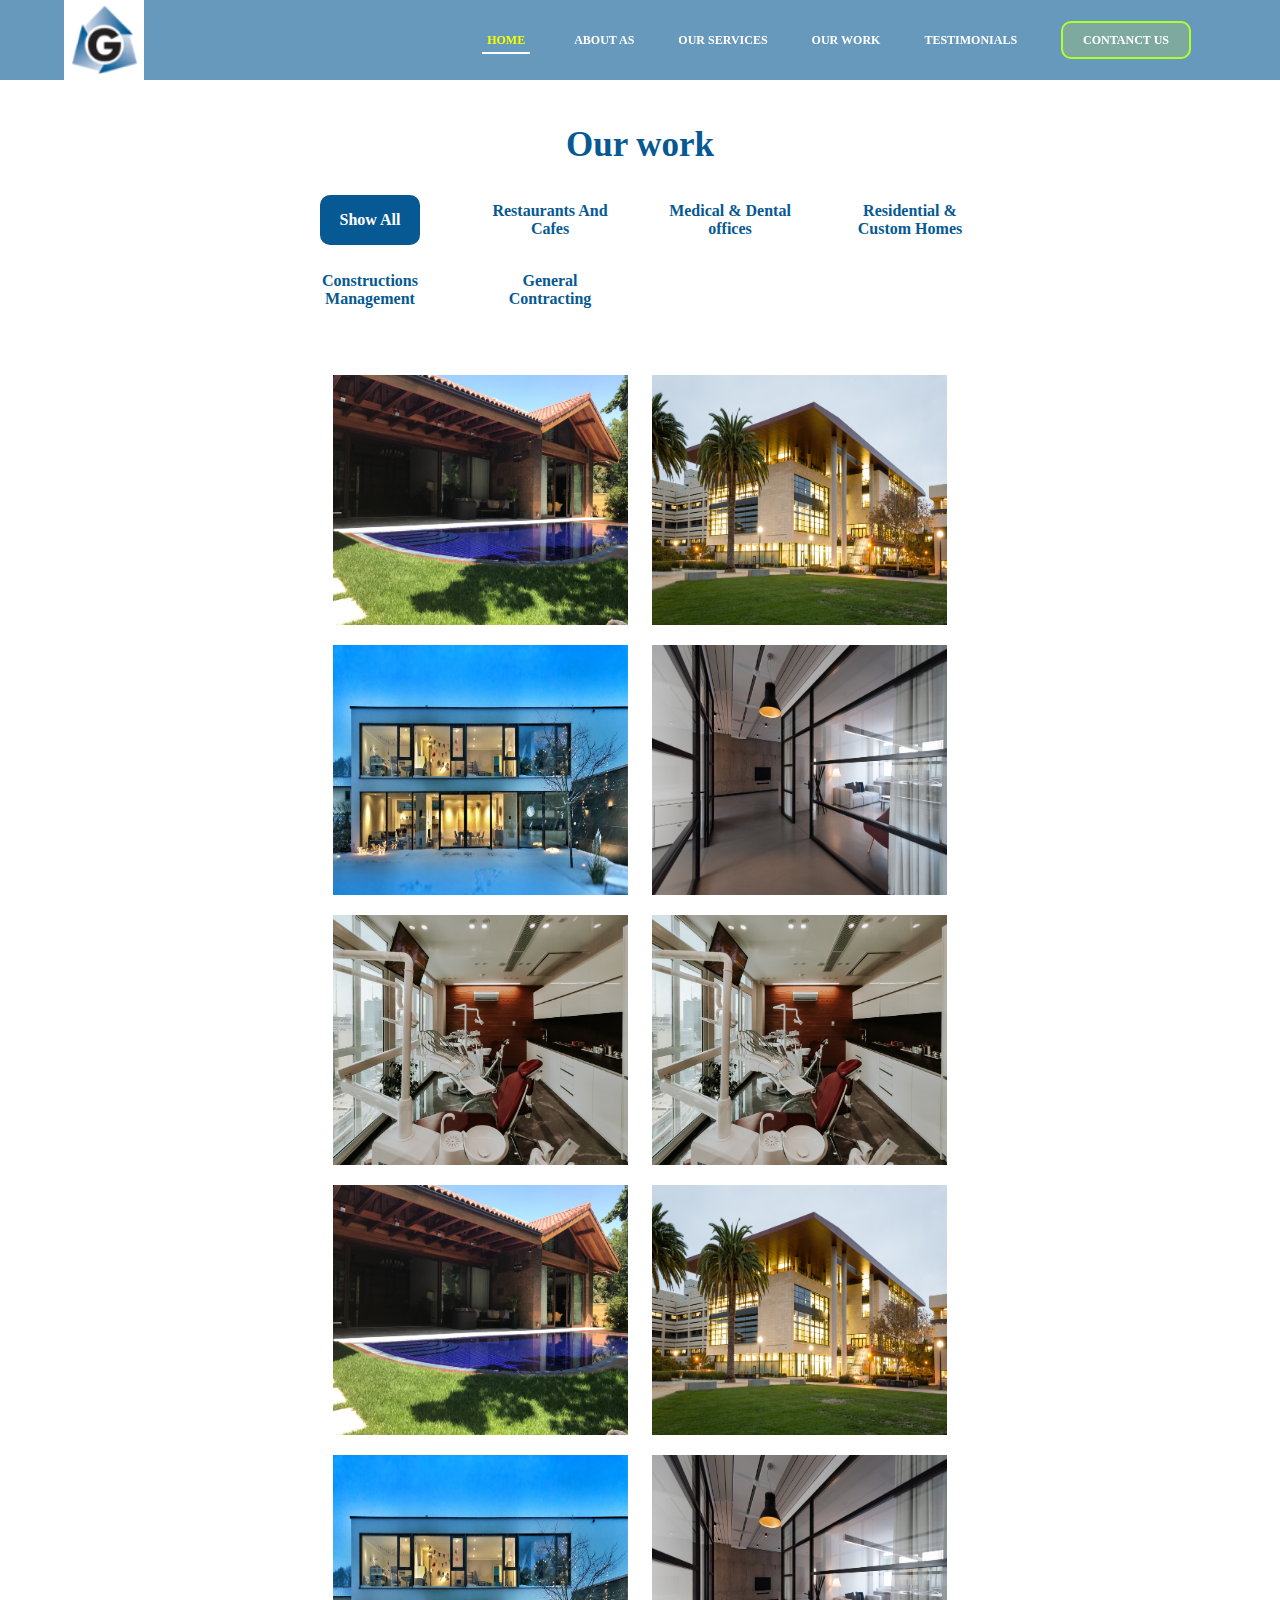
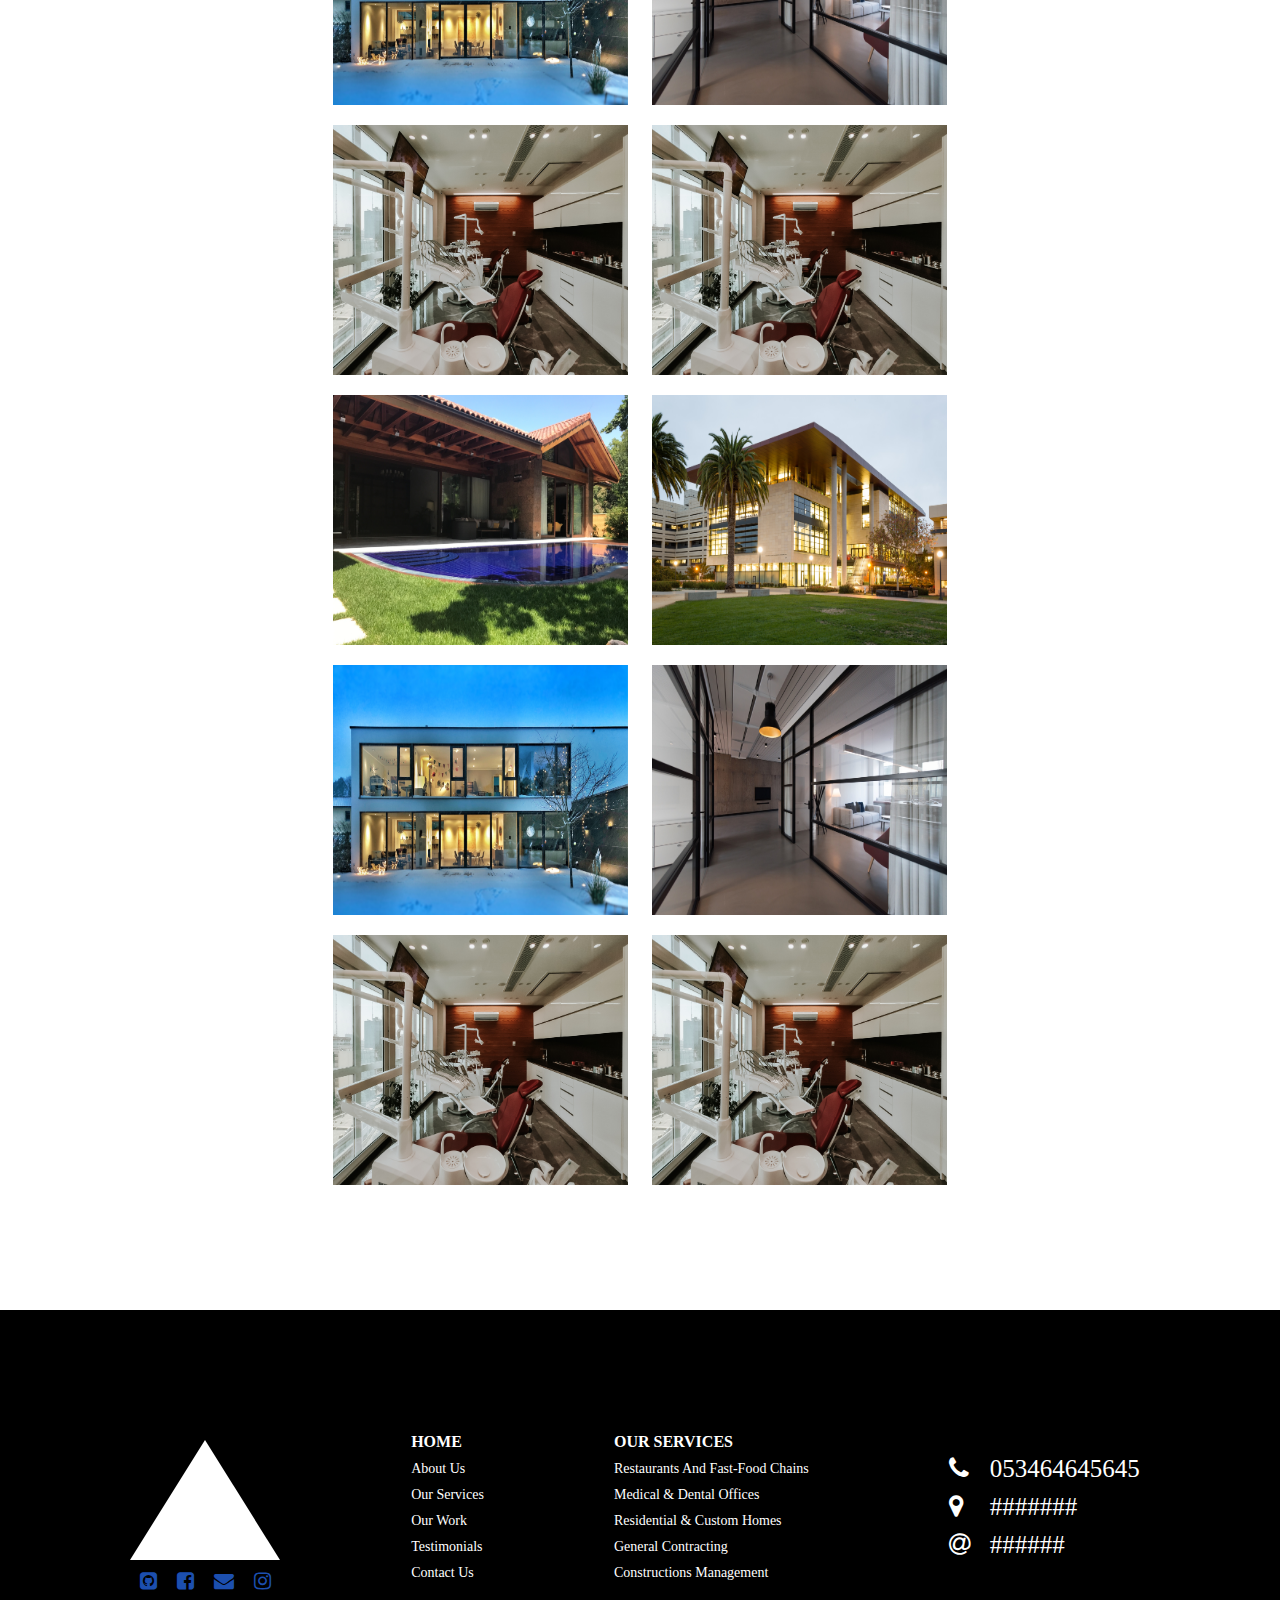
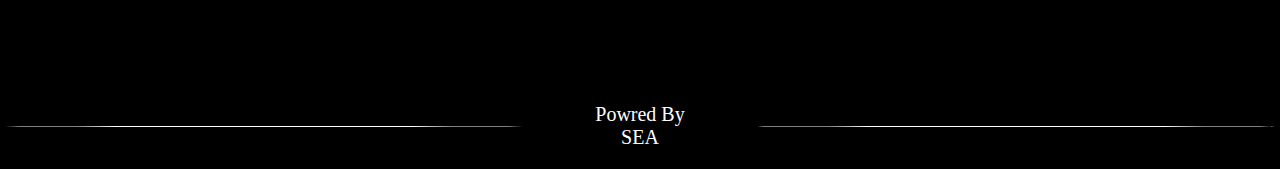
==== our-work.html @ a13cdab5 "Add files via upload" ====
<!DOCTYPE html>
<html>
<head>
    <meta name="viewport" content="width=device-width, initial-scale=1.0">
    <meta charset="utf-8">
    <meta name="keywords" content="">
    <link rel="stylesheet" href="css/style.css">
    <link rel="stylesheet" href="css/our-work.css">
    <link rel="stylesheet" href="./css/font-awesome.min.css">
    <script src='js/icon.js'></script>
    <link rel="stylesheet" href="css/bootsrabIcon.css">
    <title>GreatCo</title>
</head>
<body>
    <script>
    </script>
<!-- 
    browser-sync start --server --files --directore "*"
 -->
<header class="header" id="headre">
    <div class="layer"></div>
    <div class="header-content">
        <a href="index.html"><div class="header-icon"><img src="./images/gREATcO LOGO.png" alt="" srcset=""></div></a> <!-- ./header-icon-->
        <nav class="header-navbar">
            <div class="navbar-item">
                <div class="navbar-child list">
                    <span class="list-icon"><i class="fa fa-bars" aria-hidden="true"></i></span>
                    <ul class="drop-list">
                        <li><a href="index.html?#home"><span>home</span></a></li>
                        <li><a href="index.html?#about-as"><span>about as</span></a></li>
                        <li><a href="index.html?#our-services"><span>our services</span></a></li>
                        <li><a href="index.html?#our-work"><span>our work</span></a></li>
                        <li><a href="index.html?#testimonial"><span>testimonials</span></a></li>
                        <li><a href="index.html?#contact-us"><span>contanct us</span></a></li>
                    </ul>
                </div> <!-- ./navbar-child -->
            </div> <!-- ./navbar-item-->
        </nav> <!-- ./header-navbar -->
    </div>
</header> <!-- ./header-->


<section class="work-contant">
    <div class="container">
        <div class="SectionWork-title">Our work</div>
        <nav class="work-navItem">
            <span class="more">More</span>
               <ul>
                    <li class="navbar-item"><span>Show All</span></li>
                    <li class="navbar-item"><span>Restaurants And Cafes</span></li>
                    <li class="navbar-item"><span>Medical & Dental offices</span></li>
                    <li class="navbar-item"><span>Residential & Custom Homes</span></li>
                    <li class="navbar-item"><span>Constructions Management</span></li>
                    <li class="navbar-item"><span>General Contracting</span></li>
               </ul>
        </nav>
        <div class="work-content">
            <div class="work-items">
                <div class="work-main-item">
                    <div class="layer"><span class="project-title">Title</span></div>
                    <img class="f1" src="images/work-1.jpg" alt="" srcset="">
                </div>
                <div class="work-main-item">
                    <div class="layer"><span class="project-title">Title</span></div>
                    <img class="f1" src="images/work-2.jpg" alt="" srcset="">
                </div>
                <div class="work-main-item">
                    <div class="layer"><span class="project-title">Title</span></div>
                    <img class="f1" src="images/work-3.jpg" alt="" srcset="">
                </div>
                <div class="work-main-item">
                    <div class="layer"><span class="project-title">Title</span></div>
                    <img class="f1" src="images/work-4.jpg" alt="" srcset="">
                </div>
                <div class="work-main-item">
                    <div class="layer"><span class="project-title">Title</span></div>
                    <img class="f1" src="images/work-5.jpg" alt="" srcset="">
                </div>
                <div class="work-main-item">
                    <div class="layer"><span class="project-title">Title</span></div>
                    <img class="f1" src="images/work-5.jpg" alt="" srcset="">
                </div>
                <div class="work-main-item">
                    <div class="layer"><span class="project-title">Title</span></div>
                    <img class="f1" src="images/work-1.jpg" alt="" srcset="">
                </div>
                <div class="work-main-item">
                    <div class="layer"><span class="project-title">Title</span></div>
                    <img class="f1" src="images/work-2.jpg" alt="" srcset="">
                </div>
                <div class="work-main-item">
                    <div class="layer"><span class="project-title">Title</span></div>
                    <img class="f1" src="images/work-3.jpg" alt="" srcset="">
                </div>
                <div class="work-main-item">
                    <div class="layer"><span class="project-title">Title</span></div>
                    <img class="f1" src="images/work-4.jpg" alt="" srcset="">
                </div>
                <div class="work-main-item">
                    <div class="layer"><span class="project-title">Title</span></div>
                    <img class="f1" src="images/work-5.jpg" alt="" srcset="">
                </div>
                <div class="work-main-item">
                    <div class="layer"><span class="project-title">Title</span></div>
                    <img class="f1" src="images/work-5.jpg" alt="" srcset="">
                </div>
                <div class="work-main-item">
                    <div class="layer"><span class="project-title">Title</span></div>
                    <img class="f1" src="images/work-1.jpg" alt="" srcset="">
                </div>
                <div class="work-main-item">
                    <div class="layer"><span class="project-title">Title</span></div>
                    <img class="f1" src="images/work-2.jpg" alt="" srcset="">
                </div>
                <div class="work-main-item">
                    <div class="layer"><span class="project-title">Title</span></div>
                    <img class="f1" src="images/work-3.jpg" alt="" srcset="">
                </div>
                <div class="work-main-item">
                    <div class="layer"><span class="project-title">Title</span></div>
                    <img class="f1" src="images/work-4.jpg" alt="" srcset="">
                </div>
                <div class="work-main-item">
                    <div class="layer"><span class="project-title">Title</span></div>
                    <img class="f1" src="images/work-5.jpg" alt="" srcset="">
                </div>
                <div class="work-main-item">
                    <div class="layer"><span class="project-title">Title</span></div>
                    <img class="f1" src="images/work-5.jpg" alt="" srcset="">
                </div>
            </div>
        </div> <!-- ./work-content-->
    </div> <!-- ./container-->
</section> <!-- ./our-work-->

<section class="work-view">
    <div class="container">
        <div class="contant">
            <div class="image-project">
                <div class="image-item"></div>
                <div class="image-item"></div>
                <div class="image-item"></div>
                <div class="image-item"></div>
                <div class="image-item"></div>
                <span class="close"><i class='fas fa-arrow-left'></i></span>
                <span class="controll">
                    <span class="controllIcon"><i class='fas fa-arrow-left'></i></span>
                    <span class="cyrcel"></span>
                    <span class="cyrcel"></span>
                    <span class="cyrcel"></span>
                    <span class="cyrcel"></span>
                    <span class="controllIcon"><i class='fas fa-arrow-right'></i></span>
                </span>
            </div>
            <div class="desc-project">
                <div class="desc-title">
                    <span class="project-name">Project name</span>
                    <span class="project-type">Custom house</span>
                </div>
                <div class="desc-body">
                    Lorem ipsum dolor sit amet, consectetur 
                    adipisicing elit. Saepe quas delectus quidem 
                    deserunt, fugiat quasi dolores magnam quis 
                    exercitationem cumque, vitae voluptatem nesciunt 
                    unde temporibus beatae quo in impedit pariatur. Lorem ipsum, 
                    dolor sit amet consectetur adipisicing elit. 
                    Ipsum architecto nesciunt odit qui placeat praesentium 
                    libero id minima incidunt mollitia modi maxime veritatis 
                    perspiciatis quas, sunt, odio omnis, sequi eaque!
                </div>
            </div>
            <!-- 
             -->
        </div>
    </div>
</section>

<footer class="footer">
    <div class="footer-container">
        <div class="footer-content">
            <div class="footer-item shape">
                <svg>
                    <polygon points="50,20 0,100 100,100" class="svgShape"/>
                  </svg> <!-- ./svg_Item_Box -->
                  <ul class="list_child_1">
                      <li><i class="fa fa-github-square" aria-hidden="true"></i></li>
                      <li><i class="fa fa-facebook-square" aria-hidden="true"></i></li>
                      <li><i class="fa fa-envelope large" aria-hidden="true"></i></li>
                      <li><i class="fa fa-instagram" aria-hidden="true"></i></li>
                  </ul>
            </div> <!-- ./footer-item -->
            <div class="footer-item footer_home">
                  <ul class="">
                      <li>home</li>
                      <li>about us</li>
                      <li>our services</li>
                      <li>our work</li>
                      <li>testimonials</li>
                      <li>contact us</li>
                  </ul>
            </div> <!-- ./footer-item -->
            <div class="footer-item footer_services">
                <ul class="">
                    <li>Our services</li>
                    <li>Restaurants and fast-food chains</li>
                    <li>Medical & dental offices</li>
                    <li>Residential & Custom Homes</li>
                    <li>General Contracting</li>
                    <li>Constructions Management</li>
                </ul>
            </div> <!-- ./footer-item -->
            <div class="footer-item footer_contact">
                    <span><i class="fa fa-phone" aria-hidden="true"></i></span>
                        <span class="number-phone" title="click to copy">053464645645</span>
                    <span><i class="fa fa-map-marker" aria-hidden="true"></i></span>
                        <span class="number-phone" title="click to copy">#######</span>
                    <span><i class="fa fa-at" aria-hidden="true"></i></span>
                        <span class="number-phone" title="click to copy">######</span>
            </div> <!-- ./footer-item -->
        </div>
    </div>
    <div class="powred-by">
        <span class="line"></span>
        <span class="name-team">
            <span>Powred By</span>
            <span>SEA</span>
        </span>
        <span class="line"></span>
    </div>
</footer> <!-- ./footer -->
<script src="js/index.js"></script>
<script src="js/our-work.js"></script>
</body>
</html>
---- css/style.css ----
/*
    @import url('https://fonts.googleapis.com/css2?family=Montserrat:wght@300&display=swap'); 
*/

*{
    margin:0;
    padding:0;
    box-sizing: border-box;
    font-family: 'Montserrat';
}
html{
    scroll-behavior:smooth
}
:root{
    --MainColor:#7b5244;
    --subColor:#333333;
    --colorRed1:#cc1616;
    --perColor:#cc1616;  
}
body{
    height: fit-content;
}
.layer{
        position: absolute;
        width: 100%;
        height:100%;
        left:0;
        top:0;
        right:0;
        bottom:0;
}
a{
    color:black;
    text-decoration: none;
}


/* Header */
.header{
    height: 80px;
    display: flex;
    justify-content: center;
    align-items: center;
    position: sticky;
    top:0;
    z-index: 100;
}
.header>.layer{
    background-color: #065a929d;
    backdrop-filter: blur(5px);
    z-index: -1;
}
.header-content{
    width: 90%;
    color: white;
    display: flex;
    align-items: center;
}
.header-icon{
    padding:;
    background-color: white;
    height:80px;
    width:80px;
    display:flex;
    align-items: center;
    justify-content: center;
}
.header-icon img{
    width:65px
}
.header-navbar{
    flex: 20;
    text-align: right;
}
.navbar-child .list-icon{
    font-size: 20px;
    cursor: pointer;
    color: rgb(255, 255, 255);
    display: none;
}
.drop-list{
    position:relative ;
    width:100%;
    height: 100%;
    background-color: #9dff0000;
    list-style: none;
    padding:5px;
    transition:transform 0.5s,visibility 0.5s,opacity 0.5s;
    transform-origin: top right;
    /*border-radius: 100px 0px 100px 0px;*/
    overflow: hidden;
}
.drop-list li{
    text-align: center;
    font-size: 12px;
    font-weight: 600;
    margin:15px;
    padding: 5px;
    background-color: ;
    text-transform: uppercase;
    display: inline-block;
}
.drop-list li a{
    color: white;
}
.drop-list li:first-child span{
    border-bottom: 2px solid white;
    padding: 5px;
}
.drop-list li:last-child span{
    border: 2px solid greenyellow;
    border-radius: 10px;
    padding:10px 20px;
    background-color:#f6ff0028;
    transition:background-color 0.2s
}
.drop-list li span:hover{
    color:#F6FF00 !important;
}
.drop-list li:last-child span:hover{
    color:white !important;
    background-color:#f6ff00bd;
}
@media screen and (max-width:1040px) {
    .header{
        height: 80px;
        display: flex;
        justify-content: center;
        align-items: center;
        position: sticky;
        top:0;
        z-index: 100;
    }
    .header-content{
        width: 80%;
        background-color: ;
        display: flex;
        align-items: center;
    }
    .header-icon{
        height:80px;
    }
    .header-icon img{
        width: 65px
    }
    .header-navbar{
        text-align: right;
        padding:;    
    }
    .navbar-child .list-icon{
        font-size: 20px;
        cursor: pointer;
        color: rgb(255, 255, 255);
        display: block;
    }
    .drop-list{
        position: absolute;
        visibility: hidden;
        opacity: 0;
        width:100%;
        height: fit-content;
        list-style: none;
        padding:50px 5px 5px 5px;
        left: 0;
        border: 2px solid rgba(255, 0, 0, 0);
        top:0px;
        transition:transform 0.5s,visibility 0.5s,opacity 0.5s;
        transform-origin: top right;
        transform: scale(1,0);
        /*border-radius: 100px 0px 100px 0px;*/
        overflow: hidden;
        background-color: #065a929d;
        backdrop-filter: blur(5px);
        z-index: -1;
    }
    .drop-list li{
        width: 100%;
        text-align: center;
        padding:15px;
        font-size: 12px;
        font-weight: 700;
        margin:2px 0px;
        background-color: ;
        text-transform: uppercase;
        position: relative;
        z-index: 10;
    }
    .drop-list li a{
        color: white !important;
    }
    .drop-list a li:last-child span{
        border: 2px solid greenyellow;
        border-radius: 10px;
        padding:10px 20px;
    }
    .list-icon:hover +.drop-list,
    .drop-list:hover{
        transform: scale(1,1);
        visibility: visible;
        opacity: 1;
    }
}





/* Home */
.home{
    width: 100%;
    height:100vh;
    overflow: hidden;
    display: grid;
    align-items: center;
    position: relative;
    top:-75px;
}
.home-background{
    position: absolute;
    top:0;
    left:0;
    width: 100%;
    height: 100%;
}
.home-background .background-item{
    position: absolute;
    top:0;
    left:0;
    width: 100%;
    height: 100vh;
    background-image: url("../images/Landing.jpg");
    background-size:cover;
    background-position: center;
    background-repeat: no-repeat;
    transition: left 1s;
}
.home-background .background-item:nth-child(2){
    left:100%;
    background-image: url("../images/IMG-20210628-WA0030.png");
}
.home-background .background-item:nth-child(3){
    left:100%;
    background-image: url("../images/work-2.jpg");
}
.home-background .background-item:nth-child(4){
    left:100%;
    background-image: url("../images/3.jpg");
}

.home-background .background-item:nth-child(4){left:100%}
.home-background .background-item:nth-child(5){left:100%}
.home-background .background-item:nth-child(6){left:100%}
.home-background .background-item:nth-child(7){left:100%}
.home-background .background-item:nth-child(8){left:100%;background-image: url("../images/work-2.jpg");}

.home-content{
    width:fit-content;
    height: fit-content;
    padding:30px;
    margin: 0;
    display:grid;
    align-items: center;
    background-color: #1e618ebd;
    position: relative;
    left:1500px;
    transition:left 2s;
    margin-left:30px;
}
.company-name{
    font-size: 40px;
    line-height: 1.2;
    color: white;
    padding:5px;
    font-weight: 700;
    text-transform: uppercase;
    visibility: hidden;
    opacity: 0;
    transition:visibility 1s,opacity 1s;
    transition-delay: 3s;
}
.home-main{
    display: grid;
    grid-template-columns:auto auto;
    align-items: center;
    justify-content: space-between;
}
.company-desc{
    padding:0 20px;
    font-size: 15px;
    color: white;
    font-weight: 500;
    text-transform:uppercase;
    background-color:   ;
    width: fit-content;
    display: inline-block;
    visibility: hidden;
    opacity: 0;
    transition:visibility 1s,opacity 1s;
    transition-delay: 3.5s;
}
.company-desc span{display: inline-block;}
.what-we-do-btn{
    display: inline-block;
    background-color: #F6FF00;
    border: 0;
    outline: 0;
    font-size: 12px;
    font-weight: 600;
    padding:12px;
    cursor: pointer;
    margin:0px 0px 0px 50px;
    text-transform:uppercase;
    border-radius: 10px;
    visibility: hidden;
    opacity: 0;
    transition:visibility 1s 4s,opacity 1s 4s,border-radius 0.3s 0s;
    position: relative;
    overflow: hidden;
}
.what-we-do-btn a{
    color:#193C7E !important;
}
.what-we-do-btn:before{
    content: "";
    position: absolute;
    top:0;
    left:0;
    right:0;
    bottom:0;
    width:0px;
    height:0px;
    background-image: radial-gradient(circle, rgba(255, 255, 255, 0.5), rgba(255, 255, 255, 0.5),rgba(255, 255, 255, 0.5));
    opacity: 1;
    border-radius: 100%;
    animation: WhatWeDoo 1s 5s linear  5;
    margin:auto;
}
@keyframes WhatWeDoo {
    from{
        width:0px;
        height:0px;
    }to{
        width:100px;
        height:100px;
    }
}
.what-we-do-btn:hover{
    border-radius: 0px;
}
.what-we-do-btn .fa{margin:0px 5px 0px 10px;}
.home-controll{
    position: absolute;
    width: fit-content;
    margin: auto;
    bottom:50px;
    left: 0;
    right:0;
    z-index: 4;
}
.home-controll ul{
    list-style: none;   
    display: flex;
    align-items: center;
}
.home-controll ul li{
    margin: 5px 2px;
    color: white;
}
.controll-item{
    font-size: 25px;
    margin:5px 10px;
    font-weight: 400;
    cursor: pointer;
    transition: color 0.3s;
}
.controll-item:hover{
    color:#003f69;
}
.cyrcel{
    width:12px;
    height:12px;
    display: block;
    border-radius: 100%;
    background-color: rgba(255, 255, 255, 0.418);
    transition: background-color 0.5s;
}
.ff{
    background-color: white;
}
@media screen and (max-width:800px) {
    .home{
        width: 100%;

        display: grid;
        align-items: center;
    }
    .home-content{
        width:100%;
        height: fit-content;
        padding:30px 50px;
        display:grid;
        align-items: center;
        background-color: #1e618ebd;
        margin: 0;
    }
    .company-name{
        font-size: 40px;
        line-height: 1.2;
        color: white;
        padding:5px;
        font-weight: 700;
        text-transform: uppercase;
    }
    .company-desc{
        margin:10px 0px;
        font-size: 15px;
        color: white;
        font-weight: 500;
        text-align: left;
        text-transform:uppercase;
    }
    .company-desc span{display: block;}
    .what-we-do-btn{
        width: fit-content;
        background-color: #F6FF00;
        color:#065a92e7;
        border: 0;
        outline: 0;
        font-size: 12px;
        font-weight: 600;
        padding:12px;
        cursor: pointer;
        margin:20px auto 0px auto;
        text-transform:uppercase;
        display: block;
    }
    .what-we-do-btn .fa{margin:0px 5px 0px 10px;}
}
@media screen and (max-width:550px) {  
    .home-content{
        width:100%;
        height: fit-content;
        padding:30px 0px;
        display:grid;
        align-items: center;
        background-color: #1e618ebd;
        margin: 0;
    }
    .home-body{
        width: 80%;
        margin: auto;
        background-color: rgba(250, 235, 215, 0);
    }
    .home-main{
        display: block;
    }
    .company-name{
        font-size: 8vw;
    }
    .company-desc{
        display: block;
        font-size: 3.5vw;
    }
    .what-we-do-btn{
        display: block;
        border-radius: 0px;
    }
}



/* About-as */
.about-as{
    width: 100%;
    height:100vh;
    background-image: url("../images/About-as.jpg");
    background-size: cover ;
    background-position: center;
    background-repeat: no-repeat;
    display: flex;
    align-items: center;
    padding:0px 0px 0px 0px;
    top:-75px;
    position: relative;
    overflow: hidden;
}
.about-as .layer{
    background-color: #065a92c9;
}
.about-container{
    width: 100%;
    margin: auto;
    display: flex;
    z-index: 2;
    align-items: center;
    overflow: hidden;
}
.about-us-img{
    text-align: right;
    flex:1;
    margin-top: 100px;
    position: relative;
    right:-450px;
    visibility: hidden;
    opacity: 0;
    transition:visibility 2s,opacity 2s, right 1.5s;
}
.about-us-img img{
    width: 450px;
}
.about-as-desc{
    z-index: 1;
    color: white;
    background-color: rgba(172, 255, 47, 0);
    width: 50%;
    /*word-break: break-all;*/
    padding:0px 100px 50px 5px;
    text-align: left;
    flex:2;
    position: relative;
    left:-850px;
    transition:visibility 2s,opacity 2s, left 1.5s;
    visibility: hidden;
    opacity: 0;
}
.about-title{
    width: 100%;
    font-size: 30px;
    font-weight:bolder;
    margin:30px auto;
}
.about-desc span{
    display: ;
    margin:0px 0px 30px 0px;
    font-size: 18px;
    line-height: 1.5;
}
.about-histore{
    font-size: 18px;
    line-height: 1.4;
    margin:30px 0px 0px 0px;
}
@media screen and (max-width:1090px) {
    .about-as{
        width: 100%;
        height: ;
        background-image: url("../images/About-as.jpg");
        background-size: cover ;
        background-position: center;
        background-repeat: no-repeat;
        display: grid;
        align-items: center;
        padding:50px 0px 100px 0px;
        position: relative;
    }
    .about-container{
        width:60%;
        margin: auto;
    }
    .about-as .layer{
        background-color: #065a92c9;
    }
    .about-as-desc{
        z-index: 1;
        color: white;
        background-color: rgba(172, 255, 47, 0);
        width: 80%;
        /*word-break: break-all;*/
        padding:0px 5px;
        margin: auto;
    }
    .about-title{
        width: 100%;
        text-align: center;
        font-size: 20px;
        margin:30px auto;
    }
    .about-desc span{
        display: block;
        margin:0px 0px 30px 0px;
        font-size: 14px;
        line-height: 1.5;
    }
    .about-histore{
        font-size: 13px;
        line-height: 1.4;
    }
    .about-us-img{
        display: none;
    }

}
@media screen and (max-width:550px) {
    .about-container{
        width: 70%;
    }
}


/* Our Services */
.our-services{
    width: 100%;
    padding:120px 0px 0px 0px;
    top:-75px;
    position: relative;
}
.services-content{
    display: grid;
    grid-template-columns:auto auto auto auto auto;
}
.services-title{
    width: 70%;
    text-align: left;
    font-size: 35px;
    font-weight:bolder;
    color:#065992;
    margin:0px auto 50px auto;
    position: relative;
    left:-200px;
    transition:left 2s;
}
.services-container .services-item{
    display: inline-block;
    width: 100%;
    height:35vw;
    background-size:cover;
    background-position:center;
    position: relative;
    transition: transform 0.2s,z-index 0.5s;
    z-index: 0;
}
.services-container .services-item:nth-child(1){
    background-image: url("../images/work-5.jpg");
}
.services-container .services-item:nth-child(2){
    background-image: url("../images/WhatsApp Image 2021-07-26 at 4.28.22 PM.jpeg");
}
.services-container .services-item:nth-child(3){
    background-image: url("../images/3.jpg");
}
.services-container .services-item:nth-child(4){
    background-image: url("../images/IMG-20210628-WA0030.png");
}
.services-container .services-item:nth-child(5){
    background-image: url("../images/ivan-stern-LOLSb7m6XkU-unsplash.jpg");
}
.services-container .services-item .layer{
    background-image: linear-gradient(180deg, rgba(255, 255, 255, 0) 30%, #1c62be8a);
    transition: background-image 0.7s;
}
.services-item:hover{
    transform: scale(1.1);
    z-index:10;
}
.services-item:hover > .layer{
    background-image: linear-gradient(180deg, rgba(255, 255, 255, 0) 10%, #1c62beea);
    transition: background-image 0.7s;
}
.item-title{
    color: rgb(255, 255, 255);
    position: absolute;
    font-size: 1.3vw;
    background-color: #003f6900;
    font-weight: 600;
    bottom:20px;
    width: 16vw;
    left:20px;
}
.item-title span{
    display: block;
}
@media screen and (max-width:760px) {
    .our-services{
        width: 100%;
        padding:50px 0px 0px 0px;
        background-color: rgba(0, 128, 0, 0);
    }
    .services-content{
        display: grid;
        grid-template-columns: auto;
        grid-template-rows:auto auto auto auto auto;
    }
    .services-title{
        width: 80%;
        text-align: center;
        color:#065992;
        margin:30px auto;
    }
    .services-container .services-item{
        display: inline-block;
        width: 100%;
        height:35vw;
        background-size:cover;
        background-position:center;
        position: relative;
    }
    .item-title{
        color: rgb(255, 255, 255);
        position: absolute;
        font-size: 25px;
        font-weight: 600;
        bottom:20px;
        width: fit-content;
        left:20px;
    }

}
@media screen and (max-width:580px) {
    .item-title{
        font-size:18px;
    }

}




/* Our Work */
.our-work{
    width:100%;
    height:fit-content;
    padding:120px 0px 0px 0px;
    top:-75px;
    position: relative;
}
.work-contant{
    text-align: center;
}
.our-work .work-title{
    width: 70%;
    text-align: left;
    font-size: 35px;
    font-weight:bolder;
    color:#065992;
    margin:0px auto 50px auto;
    position: relative;
    left:-200px;
    transition:left 2s;
}
.work-main .work-main-item .layer{
    position: absolute;
    width: 100%;
    height:100%;
    background-color: #065a929f;
    display: grid;
    align-items: center;
    justify-content: center;
    opacity: 0;
    visibility: hidden;
    transition: opacity 0.5s,visibility 0.5s;
}
.work-main-item:hover .layer{
    opacity: 1;
    visibility: visible;
}
.work-main .work-main-item .layer .project-title{
    font-size:35px;
    font-family: 'Montserrat';
    color: white;
    text-transform: uppercase;
}
.work-main .work-main-item{
    width: 100%;
    height: 100%;
    position: relative;
}
.work-main img{
    width: 100%; 
    height: 100%;
}
.work-main .work-main-item:nth-child(1){grid-area: img1}
.work-main .work-main-item:nth-child(2){grid-area: img2}
.work-main .work-main-item:nth-child(3){grid-area: img3}
.work-main .work-main-item:nth-child(4){grid-area: img4}
.work-main .work-main-item:nth-child(5){grid-area: img5}
.work-main .work-main-item:nth-child(6){grid-area: img6}
.work-main .work-main-item:nth-child(7){grid-area: img7}
.work-main{
    width:100%;
    height: fit-content;
    display: grid;
    grid-template-areas: 'img1 img2 img3 img7 img7' 'img4 img5 img6 img7 img7';
    justify-content: start;
    align-items: flex-start;
    margin: 0px;
    padding: 0px;
}
.view-more-btn{
    padding: 10px 20px;
    width: fit-content;
    display: inline-block;
    background-color: #065992;
    border:0;
    outline: 0;
    font-size: 20px;
    font-weight: 600;
    color: white;
    margin: 40px auto 0px auto;
}
.view-more-btn:hover{
    background-color: yellow;
    color:#065992;
    transition: background-color 0.1s;
    cursor:pointer
}
@media screen and (max-width:760px) {
    .our-work{
        width:100%;
        height:fit-content;
        padding:50px 0px;
    }
    .our-work .work-title{
        width: 80%;
        text-align: center;
        color:#065992;
        margin:30px auto;
    }
    
    .work-main{
        width:100%;
        height: fit-content;
        display: grid;
        grid-template-areas: 'img1 img2''img3 img4''img6 img5' 'img7 img7';
        justify-content: start;
        align-items: flex-start;
        margin: 0px;
        padding: 0px;
    }
    
    
    .view-more-btn{
        padding: 10px 20px;
        background-color: #065992;
        border:0;
        outline: 0;
        font-size: 20px;
        font-weight: 900;
        color: white;
        display: block;
        margin: 40px auto 0px   ;
    }
}



/* Testimonial */
.testimonial{
    width: 100%;
    text-align: center;
    font-size: 25px;
    font-weight:bolder;
    color:#065992;
    padding:120px 0px 0px 0px;
    top:-75px;
    position: relative;
}
.testimonial-title{
    width: 70%;
    text-align: left;
    font-size: 35px;
    color:#065992;
    margin:0px auto 50px auto;
    position: relative;
    left:-200px;
    transition:left 2s;
}
.testimonial-content{
    width:80%;
    margin:50px auto;
    display: grid;
    grid-template-columns:auto auto;
    justify-content: center;
}
.testimonial-item{
    width:90% ;
    height:;
    background-color: #15669C;
    padding:50px 0px;
    margin:20px;
    color: white;
    overflow: hidden;
}
.testimonial-item-head{
    width: 70%;
    margin: auto;
    padding:0;
    display: flex;
    align-items: center;
}
.testimonial-item-head .item-img{
    border-radius: 100% ;
    overflow: hidden;
    width: 70px;
    height: 70px;
    background-color: #065a929d;
}
.testimonial-item-head .item-img img{
    width: 100%;
}
.item-name{
    font-size: 18px;
    text-align:left;
    width: fit-content;
    padding:10px 0px 10px 20px;
}
.item-rate{
    font-size: 14px;
    padding:10px;
    color:#DFFF0E;
    width: 100%;
    flex:2;
    text-align: right;
    width: fit-content;
}
.testimonial-item-body{
    font-size: 14px;
    width: 70%;
    margin: auto;
    text-align: left;
    padding:30px 0px 30px 0px;
    line-height: 2;
    font-weight: 500;
    line-height: 16px;
    display:flex
}

.quote:first-child{
    position: relative;
    top:-15px;
}
.quote:last-child{
    display: flex;
    align-items: flex-end;
    position: relative;
    bottom:-5px;
}
.testimonial-item-body .desc{
    margin:0px 0px 0px 5px;
    display: flex;
    align-items: center;
    justify-content: center;
    font-size: 15px;
}
@media screen and (max-width:1200px) {

    .item-img{grid-area: item-img;}
    .item-name{grid-area: item-name;padding:10px 0px 0px 20px;}
    .item-rate{grid-area: item-rate;font-size: 12px;padding:0px 0px 0px 20px;margin:-10px 0px 0px 0px;}
    .testimonial-item-head{
        display: grid;
        grid-template-areas: 'item-img item-name''item-img item-rate';
        justify-content: left;
    }
}
@media screen and (max-width:1000px) {
    .testimonial{
        padding:50px 0px 50px 0px;
    }
    .testimonial-content{
        width:600px;
        margin:50px auto;
        display: grid;
        grid-template-columns:auto;
        justify-content: center;
    }
    .testimonial-item-head{
        width: 70%;
        margin: auto;
        padding:0;
        display: flex;
        align-items: center;
    }
    .item-name{
        font-size: 18px;
        text-align:left;
        width: fit-content;
        padding:10px 0px 10px 20px;
    }
    .item-rate{
        font-size: 14px;
        padding:10px 0px 0px 0px;
        color:#DFFF0E;
        width: 100%;
        flex:2;
        text-align: right;
        width: fit-content;
    }
}
@media screen and (max-width:760px) {
    .testimonial-title{
        text-align: center;
    }
}
@media screen and (max-width:650px) {
    .testimonial-content{
        width:80vw;
        margin:50px auto;
        display: grid;
        grid-template-columns:auto;
        justify-content: center;
    }
    .item-img{grid-area: item-img;}
    .item-name{grid-area: item-name;padding:10px 0px 0px 20px;}
    .item-rate{grid-area: item-rate;font-size: 12px;padding:0px 0px 0px 20px;margin:-10px 0px 0px 0px;}
    .testimonial-item-head{
        display: grid;
        grid-template-areas: 'item-img item-name''item-img item-rate';
        justify-content: left;
    }
}
@media screen and (max-width:580px) {


    .item-rate{
        flex:1;
    }
}
@media screen and (max-width:350px) {
    .testimonial-item-head .item-img{
        width:50px;
        height:50px
    }
    .item-name{font-size: 5vw;}
    .item-rate{font-size: 10px;padding:0px 0px 0px 20px;margin:0px 0px 0px 0px;}
    .testimonial-item-body{font-size: 4vw;}
}
@media screen and (max-width:280px) {
    .testimonial-item-head .item-img{
        border-radius: 100% ;
        overflow: hidden;
        width: 70px;
        height: 70px;
        margin: auto;
    }
    .item-name{grid-area: item-name;padding:10px 0px 0px 0px;font-size: 6vw;}
    .item-rate{grid-area: item-rate;font-size: 12px;padding:0px;margin:10px auto;}
    .testimonial-item-head{
        display: grid;
        grid-template-areas: 'item-img''item-name''item-rate';
        justify-content: left;
        justify-content: center;
    }
    .testimonial-item{
        padding:30px;
    }
    .testimonial-item-body{
        padding:30px 0px;
    }
}





/* Contact Us */
.contact-us{
    width: 100%;
    height:fit-content;
    padding: 50px 0px 100px 0px;
    color: white;
    background-color: #065992;
    background-image: url("../images/Contact-img.jpg");
    background-position: top;
    background-size: cover;
    position: relative;
}
.contact-content{
    width: 450px;
    margin: auto;
    position: relative;
    z-index: 10;
}
.contact-us-title{
    width: 80%;
    text-align: left;
    font-weight: 600;
    font-size: 30px;
    margin:30px auto;
}
.contact-us-desc{
    padding:0px 5px;
    width: 80%;
    margin:0px auto 30px auto;
    font-size: 12px;
}
.contact-us-form{
    width: 80%;
    margin: auto;
}
.contact-us-form label{
    width: 80%;
    margin: auto
}
.contact-us-form label{
    width: 100%;
    text-align: left;
    display: block;
    font-size: 18px;
}
.clint-name,
.clint-email{
    width:100%;
    padding:10px;
    border-radius: 5px;
    color: #065992;
    background-color: white;
    border: 0;
    outline: 0;
    margin:5px 0px 10px 0px ;
}
.clint-message{
    width:100%;
    height:100px;
    padding:10px;
    margin:5px 0px 10px 0px ;
    border-radius: 5px;
    color: #065992;
    background-color: white;
    border: 0;
    outline: 0;
}
.clint-send{
    padding:10px 40px;
    color: #065992;
    font-weight: 700;
    background-color: white;
    border: 0;
    outline: 0;
    border-radius: 5px;
    cursor: pointer;
    transition: background-color 0.3s;
}
.clint-send:hover{
    background-color: #003f69;
    color: white;
}
.contact-us .layer{
    background-color: #065992;
    opacity: 0.7;
}
@media screen and (max-width:780px){
    /* Contact Us */
    .contact-us{
        width: 100%;
        height:fit-content;
        padding: 50px 0px 100px 0px;
        color: white;
        background-color: #065992;
        background-image: url("../images/Contact-img.jpg");
        background-position: top;
        background-size: cover;
        position: relative;
    }
    .contact-content{
        width: 450px;
        margin: auto;
        position: relative;
        z-index: 10;
    }
    .contact-us-title{
        width: 100%;
        text-align: center;
        font-size: 25px;
        font-weight: 600;
        margin:30px auto;
    }
    .contact-us-desc{
        padding:0px 5px;
        width: 80%;
        margin:0px auto 30px auto;
        font-size: 14px;
    }
    .contact-us-form{
        width: 80%;
        margin: auto;
    }
    .contact-us-form label{
        width: 80%;
        margin: auto
    }
    .contact-us-form label{
        width: 100%;
        text-align: left;
        display: block;
        font-size: 18px;
    }
    .clint-name,
    .clint-email{
        width:100%;
        padding:10px;
        border-radius: 10px;
        color: #065992;
        background-color: white;
        border: 0;
        outline: 0;
        margin:5px 0px 10px 0px ;
    }
    .clint-message{
        width:100%;
        height:100px;
        padding:10px;
        margin:5px 0px 10px 0px ;
        border-radius: 10px;
        color: #065992;
        background-color: white;
        border: 0;
        outline: 0;
    }
    .clint-send{
        padding:5px 20px;
        color: #065992;
        font-weight: 700;
        background-color: white;
        border: 0;
        outline: 0;
        border-radius: 15px;
    }
    .contact-us .layer{
        background-color: #065992;
        opacity: 0.7;
    }

}
@media screen and (max-width:500px){
    /* Contact Us */
    .contact-us{
        width: 100%;
        height:fit-content;
        padding: 50px 0px 100px 0px;
        color: white;
        background-color: #065992;
        background-image: url("../images/Contact-img.jpg");
        background-position: top;
        background-size: cover;
        position: relative;
    }
    .contact-content{
        width: 90%;
        margin: auto;
        position: relative;
        z-index: 10;
    }
    .contact-us-title{
        width: 100%;
        text-align: center;
        font-size: 25px;
        margin:30px auto;
    }
    .contact-us-desc{
        padding:0px 5px;
        width: 90%;
        margin:0px auto 30px auto;
        font-size: 14px;
    }
    .contact-us-form{
        width: 90%;
        margin: auto;
    }
    .contact-us-form label{
        width: 90%;
        margin: auto
    }
    .contact-us-form label{
        width: 100%;
        text-align: left;
        display: block;
        font-size: 18px;
    }
    .clint-name,
    .clint-email{
        width:100%;
        padding:10px;
        border-radius: 10px;
        color: #065992;
        background-color: white;
        border: 0;
        outline: 0;
        margin:5px 0px 10px 0px ;
    }
    .clint-message{
        width:100%;
        height:100px;
        padding:10px;
        margin:5px 0px 10px 0px ;
        border-radius: 10px;
        color: #065992;
        background-color: white;
        border: 0;
        outline: 0;
    }
    .clint-send{
        padding:5px 20px;
        color: #065992;
        font-weight: 900;
        background-color: white;
        border: 0;
        outline: 0;
        border-radius: 15px;
    }
    .contact-us .layer{
        background-color: #065992;
        opacity: 0.7;
    }

}


/* Footer */
.footer{
    padding:100px 0px 20px 0px;
    width: 100%;
    background-color: black;
    color: white;
}
.footer-container{
    width:100%;
    margin: auto;
}
.footer-content{
    display: flex;
    align-items: center;
    justify-content: space-evenly;
}
.shape{
    display: grid;
    align-items: center;
    justify-content: center;
}
.shape svg{
    width: 150px;
}
.shape svg polygon{
    fill:rgb(255, 255, 255);
    stroke-width:1;
    transform: scale(1.5);
}
.shape ul{
    list-style: none;
    display: flex;
    
}
.shape ul li{
    margin:10px 10px;
    font-size: 20px;
    color: #1C4FAF !important
}
.shape ul li:hover{
    color:#F6FF00;
    cursor: pointer;
}
.footer_home ul{
    list-style: none;
}
.footer_home ul li{
    margin:10px 0px;
    font-size:14px;
    cursor: pointer;
    text-transform: capitalize;
}
.footer_home ul li:hover{
    color:rgb(255, 255, 40);
}
.footer_home ul li:first-child{
    text-transform: uppercase;
    font-weight: 600;
    font-size:16px;
}
.footer_services ul{
    list-style: none;
}
.footer_services ul li{
    margin:10px 0px;
    font-size:14px;
    cursor: pointer;
    text-transform: capitalize;
}
.footer_services ul li:hover{
    color:yellow;
}
.footer_services ul li:first-child{
    text-transform: uppercase;
    font-weight: 600;
    font-size:16px;
}

.footer_contact{
    display: grid;
    grid-template-columns:auto auto;
    grid-template-rows:auto auto auto;
}
.footer_contact span{
    font-size: 25px;
    margin:5px 10px;

}
.footer_contact span:nth-child(2n){
    cursor: copy;
}
.powred-by{
    width: 100%;
    text-align: center;
    margin:100px 0px 0px 0px;
    display: flex;
    align-items: center;
}
.name-team{
    margin:0px 30px;
    font-size: 20px;
    font-family: 'Lucida Calligraphy';
    width: 400px;
}
.name-team span{
    display: block;
}
.powred-by .line{
    width:100%;
    height:1px;
    border-radius: 100%;
    background-color: white
}

@media screen and (max-width:1040px){
    .footer-content{
        display: grid;
        grid-template-columns:auto auto;
        grid-template-rows:auto auto;
        align-items: center;
        justify-content: space-evenly;
    }
    .footer-item{
        margin:0px 0px 50px 0px;
    }
}
@media screen and (max-width:700px){
    .footer-content{
        display: grid;
        grid-template-columns:auto;
        grid-template-rows:auto auto auto;
        align-items: center;
        justify-content: space-evenly;
    }
    .footer-item{
        margin:0px 0px 50px 0px;
    }
}
---- css/our-work.css ----
html { height:100%; }
body{
    position: relative;
}

/* Our Work */
.work-contant{
    width:100%;
    height:fit-content;
    padding:120px 0px 0px 0px;
    top:-75px;
    position: relative;
}
.work-contant .container{
    width: 80%;
    margin: auto;
    overflow: hidden;
}
.SectionWork-title{
    width: 100%;
    font-size: 35px;
    font-weight:bolder;
    color:#065992;
    margin:0px auto 20px auto;
}
.work-navItem{
    margin:50px 0px;
    margin: auto;
    position: relative;
}
.work-navItem ul{
    list-style: none;
    display: grid;
    grid-template-columns:auto auto auto auto auto auto;
    justify-content: center;
    align-items: center;
    justify-items: center;
}
.work-navItem ul li{
    margin:10px 10px;
    font-size: 16px;
    font-weight: 600;
    height:50px;
    color:#065992;
    padding:0px 10px;
    display: inline-block;
    border-radius: 10px;
    cursor: pointer;
    transition: background-color 0.2s;
}
.more{
    margin:10px 10px;
    font-size: 16px;
    font-weight: 600;
    height:50px;
    width:100px;
    color:#ffffff;
    padding:0px 10px;
    border-radius: 10px;
    cursor: pointer;
    transition: background-color 0.2s;
    display: none;
    justify-content: center;
    align-items: center;
    background-color: #065992;
}

.work-navItem ul li span{
    display: flex;
    align-items: center;
    justify-content: center;
    width: 100%;
    height: 100%;
}
.work-navItem ul li:nth-child(1){
    background-color: #065992;
    color:white;
    position: relative;
    width: 100px;
}

@media screen and (max-width:1340px){
    .work-navItem{
        margin:50px 0px;
        width: fit-content;
        margin: auto;
    }
    .work-navItem ul{
        display: grid;
        grid-template-columns:auto auto auto auto;
        grid-template-rows:auto auto auto;
    }
    .work-navItem ul li{
        margin:10px 10px;
        font-size: 16px;
        font-weight: 600;
        width:160px;
        height:50px;
        color:#065992;
        padding:0px 10px;
        display: inline-block;
        border-radius: 10px;
        cursor: pointer;
        transition: background-color 0.2s;
    }
}
@media screen and (max-width:900px){
    .work-navItem{
        margin:50px 0px;
        width: fit-content;
        margin: auto;
    }
    .work-navItem ul{
        display: grid;
        grid-template-columns:auto auto auto ;
        grid-template-rows:auto auto auto ;
    }
    .work-navItem ul li{
        margin:10px 10px;
        font-size: 16px;
        font-weight: 600;
        width:160px;
        height:50px;
        color:#065992;
        padding:0px 10px;
        display: inline-block;
        border-radius: 10px;
        cursor: pointer;
        transition: background-color 0.2s;
    }
}
@media screen and (max-width:720px){
    .more{
        display: flex;
        margin: auto;
        z-index: 1000;
    }
    .work-navItem ul{
        display: grid;
        grid-template-columns:auto;
        grid-template-rows:auto auto auto auto auto;
        overflow: hidden;
        z-index: 100;
        height:0px;
        transition: height 0.3s;
    }
    .work-navItem ul li:nth-child(1){
        background-color: initial;
        color:#065a92;
        position: relative;
        width: 100px;
    }
    .more:hover+ul,
    .work-navItem ul:hover{
        height:420px;
        z-index: 1000;
    }
}
.work-navItem ul li:hover{
    background-color: #065992;
    color:white;
}
.more:hover{
    background-color: #065992;
    color:white;
}





.work-content{
    width: 90%;
    overflow: hidden;
    margin:40px auto;
    /*display: grid;
    grid-template-columns:auto auto auto;*/
    text-align: center;
}
.work-main-item{
    width: 295px;
    height: 250px;
    margin:10px;
    position: relative;
    display: inline-block;
}

.work-main-item .layer{
    background-color: #065a928a;
    display: grid;
    align-items: center;
    justify-content: center;
    font-size: 40px;
    color:white;
    text-transform: uppercase;
    visibility: hidden;
    opacity: 0;
    left:0;
    right:0;
    transition:visibility 0.5s,opacity 0.5s ;
}
.work-main-item:hover .layer{
    visibility: visible;
    opacity: 1;
}

.work-main-item img{
    width: 100%;
    height: 100%;
}
@media screen and (max-width:900px){
    .work-content{
        width: 100%;
        overflow: hidden;
        margin:40px auto;
        text-align: center;
    }
    .work-main-item{
        width: 70vw;
        position: relative;
        display: inline-block;
    } 
}




.work-view{
    position: absolute;
    top: 0;
    bottom: 0;
    left:0;
    right:0;
    visibility: hidden;
    opacity: 0;
    transition: opacity 0.5s,visibility 0.5s;
}
.work-view .container{
    position: sticky;
    top:10vh;
    bottom: 0;
    left:0;
    right: 0;
    margin: auto;
    width: 80%;
    height:42vw;
    background-color: #ffffffef;
    z-index: 110;
    overflow: hidden;
}
.work-view .container .contant{
    display: flex;
    grid-template-columns:auto auto;
    overflow: hidden;
}
.image-project{
    width: 50%;
    height: 42vw;
    position: relative;
    overflow: hidden;
}
.desc-project{
    width: 50%;
    height: 42vw;
    overflow: hidden;
}
.image-item{
    width: 100%;
    height: 100%;
    position: absolute;
    top:0;
    left:0;
    background-size: cover;
}
.image-item:nth-child(1){background-image: url("../images/work-1.jpg");}
.image-item:nth-child(2){background-image: url("../images/work-2.jpg");}
.image-item:nth-child(3){background-image: url("../images/work-3.jpg");}
.image-item:nth-child(4){background-image: url("../images/work-4.jpg");}
.image-item:nth-child(n+2){
    left:100%;
}

.close{
    position: absolute;
    left:20px;
    top:20px;
    font-size: 35px;
    color: white;
    transition: transform 0.2s;
    cursor: pointer;
}
.close:hover{
    transform: scale(1.2);
}
.controll{
    position: absolute;
    left:0;
    right:0;
    margin: auto;
    bottom:20px;
    display: flex;
    align-items: center;
    justify-content: center;
}
.controll .cyrcel{margin:0px 2px;}
.controllIcon{
    font-size: 25px;
    color: #fff;
    margin:0px 10px;
    transition: transform 0.2s;
    cursor: pointer;
}
.controllIcon:hover{
    transform: scale(1.2);
}

.desc-title{
    display: flex;
    align-items: center;
    justify-content:space-between;
    width:90%;
    margin: 70px auto 0px auto;
}
.project-name{
    font-size: 25px;
    font-weight: 700;
    color:#065992
}
.project-type{
    color: #666;
}
.desc-body{
    width:90%;
    margin: 20px auto 0px auto;
    padding:0px 80px 0px 0px;
    font-size: 15px;
    font-weight: 600;
}
@media screen and (max-width:1150px){

}
---- css/bootsrabIcon.css ----
/*!
 *  Font Awesome 4.7.0 by @davegandy - http://fontawesome.io - @fontawesome
 *  License - http://fontawesome.io/license (Font: SIL OFL 1.1, CSS: MIT License)
*/@font-face{font-family:'FontAwesome';src:url('../fonts/fontawesome-webfont.eot?v=4.7.0');src:url('../fonts/fontawesome-webfont.eot?#iefix&v=4.7.0') format('embedded-opentype'),url('../fonts/fontawesome-webfont.woff2?v=4.7.0') format('woff2'),url('../fonts/fontawesome-webfont.woff?v=4.7.0') format('woff'),url('../fonts/fontawesome-webfont.ttf?v=4.7.0') format('truetype'),url('../fonts/fontawesome-webfont.svg?v=4.7.0#fontawesomeregular') format('svg');font-weight:normal;font-style:normal}.fa{display:inline-block;font:normal normal normal 14px/1 FontAwesome;font-size:inherit;text-rendering:auto;-webkit-font-smoothing:antialiased;-moz-osx-font-smoothing:grayscale}.fa-lg{font-size:1.33333333em;line-height:.75em;vertical-align:-15%}.fa-2x{font-size:2em}.fa-3x{font-size:3em}.fa-4x{font-size:4em}.fa-5x{font-size:5em}.fa-fw{width:1.28571429em;text-align:center}.fa-ul{padding-left:0;margin-left:2.14285714em;list-style-type:none}.fa-ul>li{position:relative}.fa-li{position:absolute;left:-2.14285714em;width:2.14285714em;top:.14285714em;text-align:center}.fa-li.fa-lg{left:-1.85714286em}.fa-border{padding:.2em .25em .15em;border:solid .08em #eee;border-radius:.1em}.fa-pull-left{float:left}.fa-pull-right{float:right}.fa.fa-pull-left{margin-right:.3em}.fa.fa-pull-right{margin-left:.3em}.pull-right{float:right}.pull-left{float:left}.fa.pull-left{margin-right:.3em}.fa.pull-right{margin-left:.3em}.fa-spin{-webkit-animation:fa-spin 2s infinite linear;animation:fa-spin 2s infinite linear}.fa-pulse{-webkit-animation:fa-spin 1s infinite steps(8);animation:fa-spin 1s infinite steps(8)}@-webkit-keyframes fa-spin{0%{-webkit-transform:rotate(0deg);transform:rotate(0deg)}100%{-webkit-transform:rotate(359deg);transform:rotate(359deg)}}@keyframes fa-spin{0%{-webkit-transform:rotate(0deg);transform:rotate(0deg)}100%{-webkit-transform:rotate(359deg);transform:rotate(359deg)}}.fa-rotate-90{-ms-filter:"progid:DXImageTransform.Microsoft.BasicImage(rotation=1)";-webkit-transform:rotate(90deg);-ms-transform:rotate(90deg);transform:rotate(90deg)}.fa-rotate-180{-ms-filter:"progid:DXImageTransform.Microsoft.BasicImage(rotation=2)";-webkit-transform:rotate(180deg);-ms-transform:rotate(180deg);transform:rotate(180deg)}.fa-rotate-270{-ms-filter:"progid:DXImageTransform.Microsoft.BasicImage(rotation=3)";-webkit-transform:rotate(270deg);-ms-transform:rotate(270deg);transform:rotate(270deg)}.fa-flip-horizontal{-ms-filter:"progid:DXImageTransform.Microsoft.BasicImage(rotation=0, mirror=1)";-webkit-transform:scale(-1, 1);-ms-transform:scale(-1, 1);transform:scale(-1, 1)}.fa-flip-vertical{-ms-filter:"progid:DXImageTransform.Microsoft.BasicImage(rotation=2, mirror=1)";-webkit-transform:scale(1, -1);-ms-transform:scale(1, -1);transform:scale(1, -1)}:root .fa-rotate-90,:root .fa-rotate-180,:root .fa-rotate-270,:root .fa-flip-horizontal,:root .fa-flip-vertical{filter:none}.fa-stack{position:relative;display:inline-block;width:2em;height:2em;line-height:2em;vertical-align:middle}.fa-stack-1x,.fa-stack-2x{position:absolute;left:0;width:100%;text-align:center}.fa-stack-1x{line-height:inherit}.fa-stack-2x{font-size:2em}.fa-inverse{color:#fff}.fa-glass:before{content:"\f000"}.fa-music:before{content:"\f001"}.fa-search:before{content:"\f002"}.fa-envelope-o:before{content:"\f003"}.fa-heart:before{content:"\f004"}.fa-star:before{content:"\f005"}.fa-star-o:before{content:"\f006"}.fa-user:before{content:"\f007"}.fa-film:before{content:"\f008"}.fa-th-large:before{content:"\f009"}.fa-th:before{content:"\f00a"}.fa-th-list:before{content:"\f00b"}.fa-check:before{content:"\f00c"}.fa-remove:before,.fa-close:before,.fa-times:before{content:"\f00d"}.fa-search-plus:before{content:"\f00e"}.fa-search-minus:before{content:"\f010"}.fa-power-off:before{content:"\f011"}.fa-signal:before{content:"\f012"}.fa-gear:before,.fa-cog:before{content:"\f013"}.fa-trash-o:before{content:"\f014"}.fa-home:before{content:"\f015"}.fa-file-o:before{content:"\f016"}.fa-clock-o:before{content:"\f017"}.fa-road:before{content:"\f018"}.fa-download:before{content:"\f019"}.fa-arrow-circle-o-down:before{content:"\f01a"}.fa-arrow-circle-o-up:before{content:"\f01b"}.fa-inbox:before{content:"\f01c"}.fa-play-circle-o:before{content:"\f01d"}.fa-rotate-right:before,.fa-repeat:before{content:"\f01e"}.fa-refresh:before{content:"\f021"}.fa-list-alt:before{content:"\f022"}.fa-lock:before{content:"\f023"}.fa-flag:before{content:"\f024"}.fa-headphones:before{content:"\f025"}.fa-volume-off:before{content:"\f026"}.fa-volume-down:before{content:"\f027"}.fa-volume-up:before{content:"\f028"}.fa-qrcode:before{content:"\f029"}.fa-barcode:before{content:"\f02a"}.fa-tag:before{content:"\f02b"}.fa-tags:before{content:"\f02c"}.fa-book:before{content:"\f02d"}.fa-bookmark:before{content:"\f02e"}.fa-print:before{content:"\f02f"}.fa-camera:before{content:"\f030"}.fa-font:before{content:"\f031"}.fa-bold:before{content:"\f032"}.fa-italic:before{content:"\f033"}.fa-text-height:before{content:"\f034"}.fa-text-width:before{content:"\f035"}.fa-align-left:before{content:"\f036"}.fa-align-center:before{content:"\f037"}.fa-align-right:before{content:"\f038"}.fa-align-justify:before{content:"\f039"}.fa-list:before{content:"\f03a"}.fa-dedent:before,.fa-outdent:before{content:"\f03b"}.fa-indent:before{content:"\f03c"}.fa-video-camera:before{content:"\f03d"}.fa-photo:before,.fa-image:before,.fa-picture-o:before{content:"\f03e"}.fa-pencil:before{content:"\f040"}.fa-map-marker:before{content:"\f041"}.fa-adjust:before{content:"\f042"}.fa-tint:before{content:"\f043"}.fa-edit:before,.fa-pencil-square-o:before{content:"\f044"}.fa-share-square-o:before{content:"\f045"}.fa-check-square-o:before{content:"\f046"}.fa-arrows:before{content:"\f047"}.fa-step-backward:before{content:"\f048"}.fa-fast-backward:before{content:"\f049"}.fa-backward:before{content:"\f04a"}.fa-play:before{content:"\f04b"}.fa-pause:before{content:"\f04c"}.fa-stop:before{content:"\f04d"}.fa-forward:before{content:"\f04e"}.fa-fast-forward:before{content:"\f050"}.fa-step-forward:before{content:"\f051"}.fa-eject:before{content:"\f052"}.fa-chevron-left:before{content:"\f053"}.fa-chevron-right:before{content:"\f054"}.fa-plus-circle:before{content:"\f055"}.fa-minus-circle:before{content:"\f056"}.fa-times-circle:before{content:"\f057"}.fa-check-circle:before{content:"\f058"}.fa-question-circle:before{content:"\f059"}.fa-info-circle:before{content:"\f05a"}.fa-crosshairs:before{content:"\f05b"}.fa-times-circle-o:before{content:"\f05c"}.fa-check-circle-o:before{content:"\f05d"}.fa-ban:before{content:"\f05e"}.fa-arrow-left:before{content:"\f060"}.fa-arrow-right:before{content:"\f061"}.fa-arrow-up:before{content:"\f062"}.fa-arrow-down:before{content:"\f063"}.fa-mail-forward:before,.fa-share:before{content:"\f064"}.fa-expand:before{content:"\f065"}.fa-compress:before{content:"\f066"}.fa-plus:before{content:"\f067"}.fa-minus:before{content:"\f068"}.fa-asterisk:before{content:"\f069"}.fa-exclamation-circle:before{content:"\f06a"}.fa-gift:before{content:"\f06b"}.fa-leaf:before{content:"\f06c"}.fa-fire:before{content:"\f06d"}.fa-eye:before{content:"\f06e"}.fa-eye-slash:before{content:"\f070"}.fa-warning:before,.fa-exclamation-triangle:before{content:"\f071"}.fa-plane:before{content:"\f072"}.fa-calendar:before{content:"\f073"}.fa-random:before{content:"\f074"}.fa-comment:before{content:"\f075"}.fa-magnet:before{content:"\f076"}.fa-chevron-up:before{content:"\f077"}.fa-chevron-down:before{content:"\f078"}.fa-retweet:before{content:"\f079"}.fa-shopping-cart:before{content:"\f07a"}.fa-folder:before{content:"\f07b"}.fa-folder-open:before{content:"\f07c"}.fa-arrows-v:before{content:"\f07d"}.fa-arrows-h:before{content:"\f07e"}.fa-bar-chart-o:before,.fa-bar-chart:before{content:"\f080"}.fa-twitter-square:before{content:"\f081"}.fa-facebook-square:before{content:"\f082"}.fa-camera-retro:before{content:"\f083"}.fa-key:before{content:"\f084"}.fa-gears:before,.fa-cogs:before{content:"\f085"}.fa-comments:before{content:"\f086"}.fa-thumbs-o-up:before{content:"\f087"}.fa-thumbs-o-down:before{content:"\f088"}.fa-star-half:before{content:"\f089"}.fa-heart-o:before{content:"\f08a"}.fa-sign-out:before{content:"\f08b"}.fa-linkedin-square:before{content:"\f08c"}.fa-thumb-tack:before{content:"\f08d"}.fa-external-link:before{content:"\f08e"}.fa-sign-in:before{content:"\f090"}.fa-trophy:before{content:"\f091"}.fa-github-square:before{content:"\f092"}.fa-upload:before{content:"\f093"}.fa-lemon-o:before{content:"\f094"}.fa-phone:before{content:"\f095"}.fa-square-o:before{content:"\f096"}.fa-bookmark-o:before{content:"\f097"}.fa-phone-square:before{content:"\f098"}.fa-twitter:before{content:"\f099"}.fa-facebook-f:before,.fa-facebook:before{content:"\f09a"}.fa-github:before{content:"\f09b"}.fa-unlock:before{content:"\f09c"}.fa-credit-card:before{content:"\f09d"}.fa-feed:before,.fa-rss:before{content:"\f09e"}.fa-hdd-o:before{content:"\f0a0"}.fa-bullhorn:before{content:"\f0a1"}.fa-bell:before{content:"\f0f3"}.fa-certificate:before{content:"\f0a3"}.fa-hand-o-right:before{content:"\f0a4"}.fa-hand-o-left:before{content:"\f0a5"}.fa-hand-o-up:before{content:"\f0a6"}.fa-hand-o-down:before{content:"\f0a7"}.fa-arrow-circle-left:before{content:"\f0a8"}.fa-arrow-circle-right:before{content:"\f0a9"}.fa-arrow-circle-up:before{content:"\f0aa"}.fa-arrow-circle-down:before{content:"\f0ab"}.fa-globe:before{content:"\f0ac"}.fa-wrench:before{content:"\f0ad"}.fa-tasks:before{content:"\f0ae"}.fa-filter:before{content:"\f0b0"}.fa-briefcase:before{content:"\f0b1"}.fa-arrows-alt:before{content:"\f0b2"}.fa-group:before,.fa-users:before{content:"\f0c0"}.fa-chain:before,.fa-link:before{content:"\f0c1"}.fa-cloud:before{content:"\f0c2"}.fa-flask:before{content:"\f0c3"}.fa-cut:before,.fa-scissors:before{content:"\f0c4"}.fa-copy:before,.fa-files-o:before{content:"\f0c5"}.fa-paperclip:before{content:"\f0c6"}.fa-save:before,.fa-floppy-o:before{content:"\f0c7"}.fa-square:before{content:"\f0c8"}.fa-navicon:before,.fa-reorder:before,.fa-bars:before{content:"\f0c9"}.fa-list-ul:before{content:"\f0ca"}.fa-list-ol:before{content:"\f0cb"}.fa-strikethrough:before{content:"\f0cc"}.fa-underline:before{content:"\f0cd"}.fa-table:before{content:"\f0ce"}.fa-magic:before{content:"\f0d0"}.fa-truck:before{content:"\f0d1"}.fa-pinterest:before{content:"\f0d2"}.fa-pinterest-square:before{content:"\f0d3"}.fa-google-plus-square:before{content:"\f0d4"}.fa-google-plus:before{content:"\f0d5"}.fa-money:before{content:"\f0d6"}.fa-caret-down:before{content:"\f0d7"}.fa-caret-up:before{content:"\f0d8"}.fa-caret-left:before{content:"\f0d9"}.fa-caret-right:before{content:"\f0da"}.fa-columns:before{content:"\f0db"}.fa-unsorted:before,.fa-sort:before{content:"\f0dc"}.fa-sort-down:before,.fa-sort-desc:before{content:"\f0dd"}.fa-sort-up:before,.fa-sort-asc:before{content:"\f0de"}.fa-envelope:before{content:"\f0e0"}.fa-linkedin:before{content:"\f0e1"}.fa-rotate-left:before,.fa-undo:before{content:"\f0e2"}.fa-legal:before,.fa-gavel:before{content:"\f0e3"}.fa-dashboard:before,.fa-tachometer:before{content:"\f0e4"}.fa-comment-o:before{content:"\f0e5"}.fa-comments-o:before{content:"\f0e6"}.fa-flash:before,.fa-bolt:before{content:"\f0e7"}.fa-sitemap:before{content:"\f0e8"}.fa-umbrella:before{content:"\f0e9"}.fa-paste:before,.fa-clipboard:before{content:"\f0ea"}.fa-lightbulb-o:before{content:"\f0eb"}.fa-exchange:before{content:"\f0ec"}.fa-cloud-download:before{content:"\f0ed"}.fa-cloud-upload:before{content:"\f0ee"}.fa-user-md:before{content:"\f0f0"}.fa-stethoscope:before{content:"\f0f1"}.fa-suitcase:before{content:"\f0f2"}.fa-bell-o:before{content:"\f0a2"}.fa-coffee:before{content:"\f0f4"}.fa-cutlery:before{content:"\f0f5"}.fa-file-text-o:before{content:"\f0f6"}.fa-building-o:before{content:"\f0f7"}.fa-hospital-o:before{content:"\f0f8"}.fa-ambulance:before{content:"\f0f9"}.fa-medkit:before{content:"\f0fa"}.fa-fighter-jet:before{content:"\f0fb"}.fa-beer:before{content:"\f0fc"}.fa-h-square:before{content:"\f0fd"}.fa-plus-square:before{content:"\f0fe"}.fa-angle-double-left:before{content:"\f100"}.fa-angle-double-right:before{content:"\f101"}.fa-angle-double-up:before{content:"\f102"}.fa-angle-double-down:before{content:"\f103"}.fa-angle-left:before{content:"\f104"}.fa-angle-right:before{content:"\f105"}.fa-angle-up:before{content:"\f106"}.fa-angle-down:before{content:"\f107"}.fa-desktop:before{content:"\f108"}.fa-laptop:before{content:"\f109"}.fa-tablet:before{content:"\f10a"}.fa-mobile-phone:before,.fa-mobile:before{content:"\f10b"}.fa-circle-o:before{content:"\f10c"}.fa-quote-left:before{content:"\f10d"}.fa-quote-right:before{content:"\f10e"}.fa-spinner:before{content:"\f110"}.fa-circle:before{content:"\f111"}.fa-mail-reply:before,.fa-reply:before{content:"\f112"}.fa-github-alt:before{content:"\f113"}.fa-folder-o:before{content:"\f114"}.fa-folder-open-o:before{content:"\f115"}.fa-smile-o:before{content:"\f118"}.fa-frown-o:before{content:"\f119"}.fa-meh-o:before{content:"\f11a"}.fa-gamepad:before{content:"\f11b"}.fa-keyboard-o:before{content:"\f11c"}.fa-flag-o:before{content:"\f11d"}.fa-flag-checkered:before{content:"\f11e"}.fa-terminal:before{content:"\f120"}.fa-code:before{content:"\f121"}.fa-mail-reply-all:before,.fa-reply-all:before{content:"\f122"}.fa-star-half-empty:before,.fa-star-half-full:before,.fa-star-half-o:before{content:"\f123"}.fa-location-arrow:before{content:"\f124"}.fa-crop:before{content:"\f125"}.fa-code-fork:before{content:"\f126"}.fa-unlink:before,.fa-chain-broken:before{content:"\f127"}.fa-question:before{content:"\f128"}.fa-info:before{content:"\f129"}.fa-exclamation:before{content:"\f12a"}.fa-superscript:before{content:"\f12b"}.fa-subscript:before{content:"\f12c"}.fa-eraser:before{content:"\f12d"}.fa-puzzle-piece:before{content:"\f12e"}.fa-microphone:before{content:"\f130"}.fa-microphone-slash:before{content:"\f131"}.fa-shield:before{content:"\f132"}.fa-calendar-o:before{content:"\f133"}.fa-fire-extinguisher:before{content:"\f134"}.fa-rocket:before{content:"\f135"}.fa-maxcdn:before{content:"\f136"}.fa-chevron-circle-left:before{content:"\f137"}.fa-chevron-circle-right:before{content:"\f138"}.fa-chevron-circle-up:before{content:"\f139"}.fa-chevron-circle-down:before{content:"\f13a"}.fa-html5:before{content:"\f13b"}.fa-css3:before{content:"\f13c"}.fa-anchor:before{content:"\f13d"}.fa-unlock-alt:before{content:"\f13e"}.fa-bullseye:before{content:"\f140"}.fa-ellipsis-h:before{content:"\f141"}.fa-ellipsis-v:before{content:"\f142"}.fa-rss-square:before{content:"\f143"}.fa-play-circle:before{content:"\f144"}.fa-ticket:before{content:"\f145"}.fa-minus-square:before{content:"\f146"}.fa-minus-square-o:before{content:"\f147"}.fa-level-up:before{content:"\f148"}.fa-level-down:before{content:"\f149"}.fa-check-square:before{content:"\f14a"}.fa-pencil-square:before{content:"\f14b"}.fa-external-link-square:before{content:"\f14c"}.fa-share-square:before{content:"\f14d"}.fa-compass:before{content:"\f14e"}.fa-toggle-down:before,.fa-caret-square-o-down:before{content:"\f150"}.fa-toggle-up:before,.fa-caret-square-o-up:before{content:"\f151"}.fa-toggle-right:before,.fa-caret-square-o-right:before{content:"\f152"}.fa-euro:before,.fa-eur:before{content:"\f153"}.fa-gbp:before{content:"\f154"}.fa-dollar:before,.fa-usd:before{content:"\f155"}.fa-rupee:before,.fa-inr:before{content:"\f156"}.fa-cny:before,.fa-rmb:before,.fa-yen:before,.fa-jpy:before{content:"\f157"}.fa-ruble:before,.fa-rouble:before,.fa-rub:before{content:"\f158"}.fa-won:before,.fa-krw:before{content:"\f159"}.fa-bitcoin:before,.fa-btc:before{content:"\f15a"}.fa-file:before{content:"\f15b"}.fa-file-text:before{content:"\f15c"}.fa-sort-alpha-asc:before{content:"\f15d"}.fa-sort-alpha-desc:before{content:"\f15e"}.fa-sort-amount-asc:before{content:"\f160"}.fa-sort-amount-desc:before{content:"\f161"}.fa-sort-numeric-asc:before{content:"\f162"}.fa-sort-numeric-desc:before{content:"\f163"}.fa-thumbs-up:before{content:"\f164"}.fa-thumbs-down:before{content:"\f165"}.fa-youtube-square:before{content:"\f166"}.fa-youtube:before{content:"\f167"}.fa-xing:before{content:"\f168"}.fa-xing-square:before{content:"\f169"}.fa-youtube-play:before{content:"\f16a"}.fa-dropbox:before{content:"\f16b"}.fa-stack-overflow:before{content:"\f16c"}.fa-instagram:before{content:"\f16d"}.fa-flickr:before{content:"\f16e"}.fa-adn:before{content:"\f170"}.fa-bitbucket:before{content:"\f171"}.fa-bitbucket-square:before{content:"\f172"}.fa-tumblr:before{content:"\f173"}.fa-tumblr-square:before{content:"\f174"}.fa-long-arrow-down:before{content:"\f175"}.fa-long-arrow-up:before{content:"\f176"}.fa-long-arrow-left:before{content:"\f177"}.fa-long-arrow-right:before{content:"\f178"}.fa-apple:before{content:"\f179"}.fa-windows:before{content:"\f17a"}.fa-android:before{content:"\f17b"}.fa-linux:before{content:"\f17c"}.fa-dribbble:before{content:"\f17d"}.fa-skype:before{content:"\f17e"}.fa-foursquare:before{content:"\f180"}.fa-trello:before{content:"\f181"}.fa-female:before{content:"\f182"}.fa-male:before{content:"\f183"}.fa-gittip:before,.fa-gratipay:before{content:"\f184"}.fa-sun-o:before{content:"\f185"}.fa-moon-o:before{content:"\f186"}.fa-archive:before{content:"\f187"}.fa-bug:before{content:"\f188"}.fa-vk:before{content:"\f189"}.fa-weibo:before{content:"\f18a"}.fa-renren:before{content:"\f18b"}.fa-pagelines:before{content:"\f18c"}.fa-stack-exchange:before{content:"\f18d"}.fa-arrow-circle-o-right:before{content:"\f18e"}.fa-arrow-circle-o-left:before{content:"\f190"}.fa-toggle-left:before,.fa-caret-square-o-left:before{content:"\f191"}.fa-dot-circle-o:before{content:"\f192"}.fa-wheelchair:before{content:"\f193"}.fa-vimeo-square:before{content:"\f194"}.fa-turkish-lira:before,.fa-try:before{content:"\f195"}.fa-plus-square-o:before{content:"\f196"}.fa-space-shuttle:before{content:"\f197"}.fa-slack:before{content:"\f198"}.fa-envelope-square:before{content:"\f199"}.fa-wordpress:before{content:"\f19a"}.fa-openid:before{content:"\f19b"}.fa-institution:before,.fa-bank:before,.fa-university:before{content:"\f19c"}.fa-mortar-board:before,.fa-graduation-cap:before{content:"\f19d"}.fa-yahoo:before{content:"\f19e"}.fa-google:before{content:"\f1a0"}.fa-reddit:before{content:"\f1a1"}.fa-reddit-square:before{content:"\f1a2"}.fa-stumbleupon-circle:before{content:"\f1a3"}.fa-stumbleupon:before{content:"\f1a4"}.fa-delicious:before{content:"\f1a5"}.fa-digg:before{content:"\f1a6"}.fa-pied-piper-pp:before{content:"\f1a7"}.fa-pied-piper-alt:before{content:"\f1a8"}.fa-drupal:before{content:"\f1a9"}.fa-joomla:before{content:"\f1aa"}.fa-language:before{content:"\f1ab"}.fa-fax:before{content:"\f1ac"}.fa-building:before{content:"\f1ad"}.fa-child:before{content:"\f1ae"}.fa-paw:before{content:"\f1b0"}.fa-spoon:before{content:"\f1b1"}.fa-cube:before{content:"\f1b2"}.fa-cubes:before{content:"\f1b3"}.fa-behance:before{content:"\f1b4"}.fa-behance-square:before{content:"\f1b5"}.fa-steam:before{content:"\f1b6"}.fa-steam-square:before{content:"\f1b7"}.fa-recycle:before{content:"\f1b8"}.fa-automobile:before,.fa-car:before{content:"\f1b9"}.fa-cab:before,.fa-taxi:before{content:"\f1ba"}.fa-tree:before{content:"\f1bb"}.fa-spotify:before{content:"\f1bc"}.fa-deviantart:before{content:"\f1bd"}.fa-soundcloud:before{content:"\f1be"}.fa-database:before{content:"\f1c0"}.fa-file-pdf-o:before{content:"\f1c1"}.fa-file-word-o:before{content:"\f1c2"}.fa-file-excel-o:before{content:"\f1c3"}.fa-file-powerpoint-o:before{content:"\f1c4"}.fa-file-photo-o:before,.fa-file-picture-o:before,.fa-file-image-o:before{content:"\f1c5"}.fa-file-zip-o:before,.fa-file-archive-o:before{content:"\f1c6"}.fa-file-sound-o:before,.fa-file-audio-o:before{content:"\f1c7"}.fa-file-movie-o:before,.fa-file-video-o:before{content:"\f1c8"}.fa-file-code-o:before{content:"\f1c9"}.fa-vine:before{content:"\f1ca"}.fa-codepen:before{content:"\f1cb"}.fa-jsfiddle:before{content:"\f1cc"}.fa-life-bouy:before,.fa-life-buoy:before,.fa-life-saver:before,.fa-support:before,.fa-life-ring:before{content:"\f1cd"}.fa-circle-o-notch:before{content:"\f1ce"}.fa-ra:before,.fa-resistance:before,.fa-rebel:before{content:"\f1d0"}.fa-ge:before,.fa-empire:before{content:"\f1d1"}.fa-git-square:before{content:"\f1d2"}.fa-git:before{content:"\f1d3"}.fa-y-combinator-square:before,.fa-yc-square:before,.fa-hacker-news:before{content:"\f1d4"}.fa-tencent-weibo:before{content:"\f1d5"}.fa-qq:before{content:"\f1d6"}.fa-wechat:before,.fa-weixin:before{content:"\f1d7"}.fa-send:before,.fa-paper-plane:before{content:"\f1d8"}.fa-send-o:before,.fa-paper-plane-o:before{content:"\f1d9"}.fa-history:before{content:"\f1da"}.fa-circle-thin:before{content:"\f1db"}.fa-header:before{content:"\f1dc"}.fa-paragraph:before{content:"\f1dd"}.fa-sliders:before{content:"\f1de"}.fa-share-alt:before{content:"\f1e0"}.fa-share-alt-square:before{content:"\f1e1"}.fa-bomb:before{content:"\f1e2"}.fa-soccer-ball-o:before,.fa-futbol-o:before{content:"\f1e3"}.fa-tty:before{content:"\f1e4"}.fa-binoculars:before{content:"\f1e5"}.fa-plug:before{content:"\f1e6"}.fa-slideshare:before{content:"\f1e7"}.fa-twitch:before{content:"\f1e8"}.fa-yelp:before{content:"\f1e9"}.fa-newspaper-o:before{content:"\f1ea"}.fa-wifi:before{content:"\f1eb"}.fa-calculator:before{content:"\f1ec"}.fa-paypal:before{content:"\f1ed"}.fa-google-wallet:before{content:"\f1ee"}.fa-cc-visa:before{content:"\f1f0"}.fa-cc-mastercard:before{content:"\f1f1"}.fa-cc-discover:before{content:"\f1f2"}.fa-cc-amex:before{content:"\f1f3"}.fa-cc-paypal:before{content:"\f1f4"}.fa-cc-stripe:before{content:"\f1f5"}.fa-bell-slash:before{content:"\f1f6"}.fa-bell-slash-o:before{content:"\f1f7"}.fa-trash:before{content:"\f1f8"}.fa-copyright:before{content:"\f1f9"}.fa-at:before{content:"\f1fa"}.fa-eyedropper:before{content:"\f1fb"}.fa-paint-brush:before{content:"\f1fc"}.fa-birthday-cake:before{content:"\f1fd"}.fa-area-chart:before{content:"\f1fe"}.fa-pie-chart:before{content:"\f200"}.fa-line-chart:before{content:"\f201"}.fa-lastfm:before{content:"\f202"}.fa-lastfm-square:before{content:"\f203"}.fa-toggle-off:before{content:"\f204"}.fa-toggle-on:before{content:"\f205"}.fa-bicycle:before{content:"\f206"}.fa-bus:before{content:"\f207"}.fa-ioxhost:before{content:"\f208"}.fa-angellist:before{content:"\f209"}.fa-cc:before{content:"\f20a"}.fa-shekel:before,.fa-sheqel:before,.fa-ils:before{content:"\f20b"}.fa-meanpath:before{content:"\f20c"}.fa-buysellads:before{content:"\f20d"}.fa-connectdevelop:before{content:"\f20e"}.fa-dashcube:before{content:"\f210"}.fa-forumbee:before{content:"\f211"}.fa-leanpub:before{content:"\f212"}.fa-sellsy:before{content:"\f213"}.fa-shirtsinbulk:before{content:"\f214"}.fa-simplybuilt:before{content:"\f215"}.fa-skyatlas:before{content:"\f216"}.fa-cart-plus:before{content:"\f217"}.fa-cart-arrow-down:before{content:"\f218"}.fa-diamond:before{content:"\f219"}.fa-ship:before{content:"\f21a"}.fa-user-secret:before{content:"\f21b"}.fa-motorcycle:before{content:"\f21c"}.fa-street-view:before{content:"\f21d"}.fa-heartbeat:before{content:"\f21e"}.fa-venus:before{content:"\f221"}.fa-mars:before{content:"\f222"}.fa-mercury:before{content:"\f223"}.fa-intersex:before,.fa-transgender:before{content:"\f224"}.fa-transgender-alt:before{content:"\f225"}.fa-venus-double:before{content:"\f226"}.fa-mars-double:before{content:"\f227"}.fa-venus-mars:before{content:"\f228"}.fa-mars-stroke:before{content:"\f229"}.fa-mars-stroke-v:before{content:"\f22a"}.fa-mars-stroke-h:before{content:"\f22b"}.fa-neuter:before{content:"\f22c"}.fa-genderless:before{content:"\f22d"}.fa-facebook-official:before{content:"\f230"}.fa-pinterest-p:before{content:"\f231"}.fa-whatsapp:before{content:"\f232"}.fa-server:before{content:"\f233"}.fa-user-plus:before{content:"\f234"}.fa-user-times:before{content:"\f235"}.fa-hotel:before,.fa-bed:before{content:"\f236"}.fa-viacoin:before{content:"\f237"}.fa-train:before{content:"\f238"}.fa-subway:before{content:"\f239"}.fa-medium:before{content:"\f23a"}.fa-yc:before,.fa-y-combinator:before{content:"\f23b"}.fa-optin-monster:before{content:"\f23c"}.fa-opencart:before{content:"\f23d"}.fa-expeditedssl:before{content:"\f23e"}.fa-battery-4:before,.fa-battery:before,.fa-battery-full:before{content:"\f240"}.fa-battery-3:before,.fa-battery-three-quarters:before{content:"\f241"}.fa-battery-2:before,.fa-battery-half:before{content:"\f242"}.fa-battery-1:before,.fa-battery-quarter:before{content:"\f243"}.fa-battery-0:before,.fa-battery-empty:before{content:"\f244"}.fa-mouse-pointer:before{content:"\f245"}.fa-i-cursor:before{content:"\f246"}.fa-object-group:before{content:"\f247"}.fa-object-ungroup:before{content:"\f248"}.fa-sticky-note:before{content:"\f249"}.fa-sticky-note-o:before{content:"\f24a"}.fa-cc-jcb:before{content:"\f24b"}.fa-cc-diners-club:before{content:"\f24c"}.fa-clone:before{content:"\f24d"}.fa-balance-scale:before{content:"\f24e"}.fa-hourglass-o:before{content:"\f250"}.fa-hourglass-1:before,.fa-hourglass-start:before{content:"\f251"}.fa-hourglass-2:before,.fa-hourglass-half:before{content:"\f252"}.fa-hourglass-3:before,.fa-hourglass-end:before{content:"\f253"}.fa-hourglass:before{content:"\f254"}.fa-hand-grab-o:before,.fa-hand-rock-o:before{content:"\f255"}.fa-hand-stop-o:before,.fa-hand-paper-o:before{content:"\f256"}.fa-hand-scissors-o:before{content:"\f257"}.fa-hand-lizard-o:before{content:"\f258"}.fa-hand-spock-o:before{content:"\f259"}.fa-hand-pointer-o:before{content:"\f25a"}.fa-hand-peace-o:before{content:"\f25b"}.fa-trademark:before{content:"\f25c"}.fa-registered:before{content:"\f25d"}.fa-creative-commons:before{content:"\f25e"}.fa-gg:before{content:"\f260"}.fa-gg-circle:before{content:"\f261"}.fa-tripadvisor:before{content:"\f262"}.fa-odnoklassniki:before{content:"\f263"}.fa-odnoklassniki-square:before{content:"\f264"}.fa-get-pocket:before{content:"\f265"}.fa-wikipedia-w:before{content:"\f266"}.fa-safari:before{content:"\f267"}.fa-chrome:before{content:"\f268"}.fa-firefox:before{content:"\f269"}.fa-opera:before{content:"\f26a"}.fa-internet-explorer:before{content:"\f26b"}.fa-tv:before,.fa-television:before{content:"\f26c"}.fa-contao:before{content:"\f26d"}.fa-500px:before{content:"\f26e"}.fa-amazon:before{content:"\f270"}.fa-calendar-plus-o:before{content:"\f271"}.fa-calendar-minus-o:before{content:"\f272"}.fa-calendar-times-o:before{content:"\f273"}.fa-calendar-check-o:before{content:"\f274"}.fa-industry:before{content:"\f275"}.fa-map-pin:before{content:"\f276"}.fa-map-signs:before{content:"\f277"}.fa-map-o:before{content:"\f278"}.fa-map:before{content:"\f279"}.fa-commenting:before{content:"\f27a"}.fa-commenting-o:before{content:"\f27b"}.fa-houzz:before{content:"\f27c"}.fa-vimeo:before{content:"\f27d"}.fa-black-tie:before{content:"\f27e"}.fa-fonticons:before{content:"\f280"}.fa-reddit-alien:before{content:"\f281"}.fa-edge:before{content:"\f282"}.fa-credit-card-alt:before{content:"\f283"}.fa-codiepie:before{content:"\f284"}.fa-modx:before{content:"\f285"}.fa-fort-awesome:before{content:"\f286"}.fa-usb:before{content:"\f287"}.fa-product-hunt:before{content:"\f288"}.fa-mixcloud:before{content:"\f289"}.fa-scribd:before{content:"\f28a"}.fa-pause-circle:before{content:"\f28b"}.fa-pause-circle-o:before{content:"\f28c"}.fa-stop-circle:before{content:"\f28d"}.fa-stop-circle-o:before{content:"\f28e"}.fa-shopping-bag:before{content:"\f290"}.fa-shopping-basket:before{content:"\f291"}.fa-hashtag:before{content:"\f292"}.fa-bluetooth:before{content:"\f293"}.fa-bluetooth-b:before{content:"\f294"}.fa-percent:before{content:"\f295"}.fa-gitlab:before{content:"\f296"}.fa-wpbeginner:before{content:"\f297"}.fa-wpforms:before{content:"\f298"}.fa-envira:before{content:"\f299"}.fa-universal-access:before{content:"\f29a"}.fa-wheelchair-alt:before{content:"\f29b"}.fa-question-circle-o:before{content:"\f29c"}.fa-blind:before{content:"\f29d"}.fa-audio-description:before{content:"\f29e"}.fa-volume-control-phone:before{content:"\f2a0"}.fa-braille:before{content:"\f2a1"}.fa-assistive-listening-systems:before{content:"\f2a2"}.fa-asl-interpreting:before,.fa-american-sign-language-interpreting:before{content:"\f2a3"}.fa-deafness:before,.fa-hard-of-hearing:before,.fa-deaf:before{content:"\f2a4"}.fa-glide:before{content:"\f2a5"}.fa-glide-g:before{content:"\f2a6"}.fa-signing:before,.fa-sign-language:before{content:"\f2a7"}.fa-low-vision:before{content:"\f2a8"}.fa-viadeo:before{content:"\f2a9"}.fa-viadeo-square:before{content:"\f2aa"}.fa-snapchat:before{content:"\f2ab"}.fa-snapchat-ghost:before{content:"\f2ac"}.fa-snapchat-square:before{content:"\f2ad"}.fa-pied-piper:before{content:"\f2ae"}.fa-first-order:before{content:"\f2b0"}.fa-yoast:before{content:"\f2b1"}.fa-themeisle:before{content:"\f2b2"}.fa-google-plus-circle:before,.fa-google-plus-official:before{content:"\f2b3"}.fa-fa:before,.fa-font-awesome:before{content:"\f2b4"}.fa-handshake-o:before{content:"\f2b5"}.fa-envelope-open:before{content:"\f2b6"}.fa-envelope-open-o:before{content:"\f2b7"}.fa-linode:before{content:"\f2b8"}.fa-address-book:before{content:"\f2b9"}.fa-address-book-o:before{content:"\f2ba"}.fa-vcard:before,.fa-address-card:before{content:"\f2bb"}.fa-vcard-o:before,.fa-address-card-o:before{content:"\f2bc"}.fa-user-circle:before{content:"\f2bd"}.fa-user-circle-o:before{content:"\f2be"}.fa-user-o:before{content:"\f2c0"}.fa-id-badge:before{content:"\f2c1"}.fa-drivers-license:before,.fa-id-card:before{content:"\f2c2"}.fa-drivers-license-o:before,.fa-id-card-o:before{content:"\f2c3"}.fa-quora:before{content:"\f2c4"}.fa-free-code-camp:before{content:"\f2c5"}.fa-telegram:before{content:"\f2c6"}.fa-thermometer-4:before,.fa-thermometer:before,.fa-thermometer-full:before{content:"\f2c7"}.fa-thermometer-3:before,.fa-thermometer-three-quarters:before{content:"\f2c8"}.fa-thermometer-2:before,.fa-thermometer-half:before{content:"\f2c9"}.fa-thermometer-1:before,.fa-thermometer-quarter:before{content:"\f2ca"}.fa-thermometer-0:before,.fa-thermometer-empty:before{content:"\f2cb"}.fa-shower:before{content:"\f2cc"}.fa-bathtub:before,.fa-s15:before,.fa-bath:before{content:"\f2cd"}.fa-podcast:before{content:"\f2ce"}.fa-window-maximize:before{content:"\f2d0"}.fa-window-minimize:before{content:"\f2d1"}.fa-window-restore:before{content:"\f2d2"}.fa-times-rectangle:before,.fa-window-close:before{content:"\f2d3"}.fa-times-rectangle-o:before,.fa-window-close-o:before{content:"\f2d4"}.fa-bandcamp:before{content:"\f2d5"}.fa-grav:before{content:"\f2d6"}.fa-etsy:before{content:"\f2d7"}.fa-imdb:before{content:"\f2d8"}.fa-ravelry:before{content:"\f2d9"}.fa-eercast:before{content:"\f2da"}.fa-microchip:before{content:"\f2db"}.fa-snowflake-o:before{content:"\f2dc"}.fa-superpowers:before{content:"\f2dd"}.fa-wpexplorer:before{content:"\f2de"}.fa-meetup:before{content:"\f2e0"}.sr-only{position:absolute;width:1px;height:1px;padding:0;margin:-1px;overflow:hidden;clip:rect(0, 0, 0, 0);border:0}.sr-only-focusable:active,.sr-only-focusable:focus{position:static;width:auto;height:auto;margin:0;overflow:visible;clip:auto}
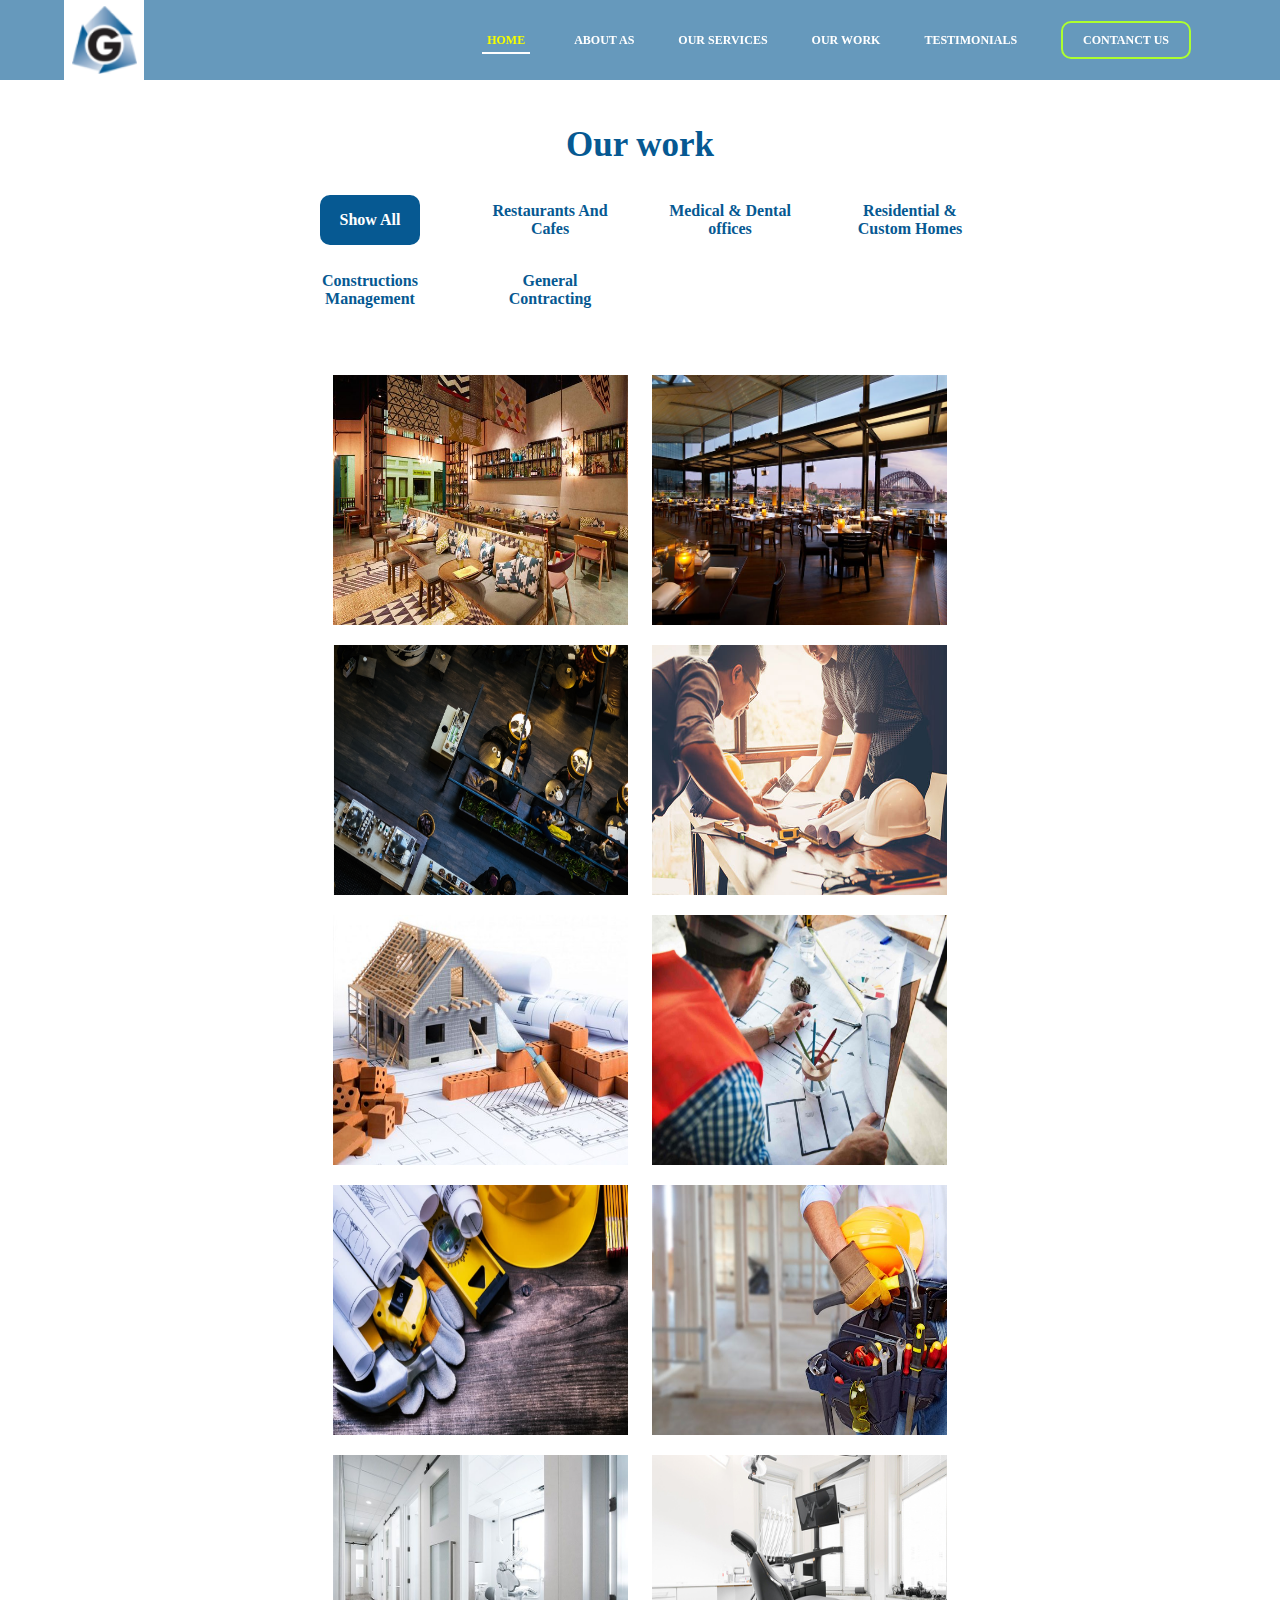
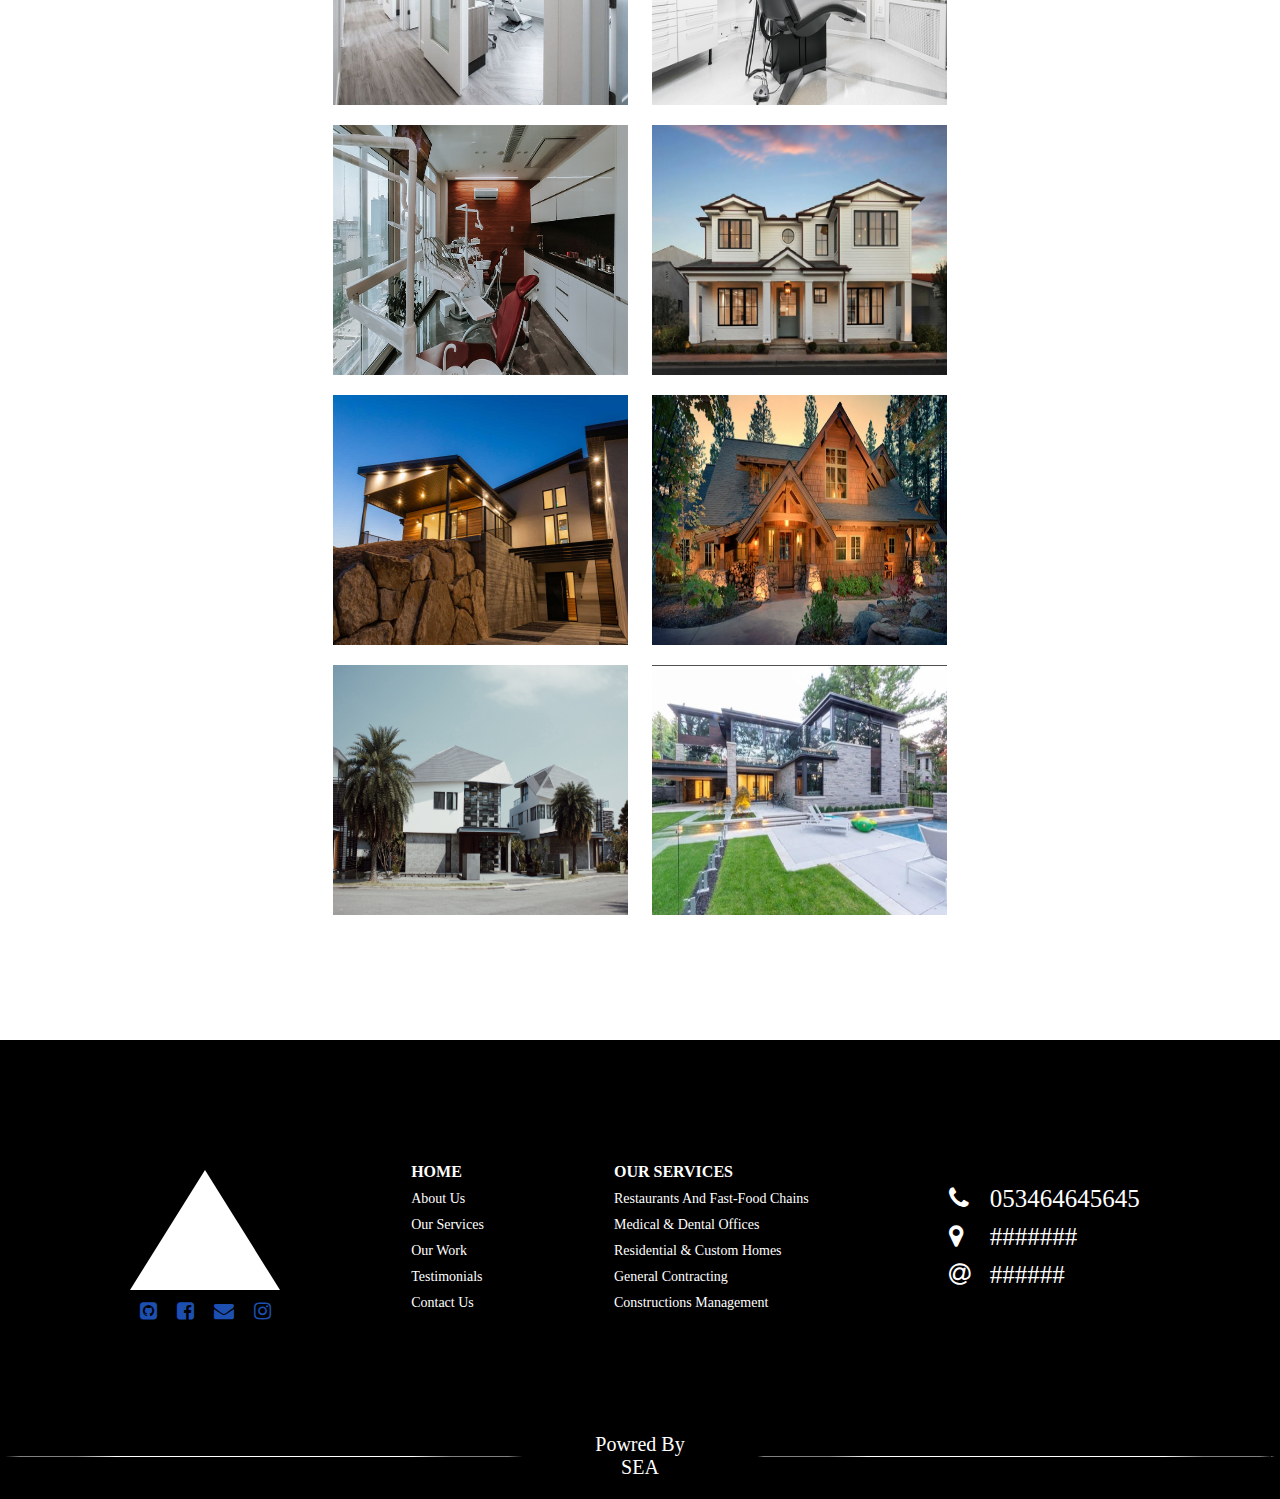
==== commit 4bd3360e: "Add files via upload" ====
--- a/our-work.html
+++ b/our-work.html
@@ -9,11 +9,11 @@
     <link rel="stylesheet" href="./css/font-awesome.min.css">
     <script src='js/icon.js'></script>
     <link rel="stylesheet" href="css/bootsrabIcon.css">
+
     <title>GreatCo</title>
 </head>
 <body>
-    <script>
-    </script>
+
 <!-- 
     browser-sync start --server --files --directore "*"
  -->
@@ -46,88 +46,23 @@
         <nav class="work-navItem">
             <span class="more">More</span>
                <ul>
-                    <li class="navbar-item"><span>Show All</span></li>
-                    <li class="navbar-item"><span>Restaurants And Cafes</span></li>
-                    <li class="navbar-item"><span>Medical & Dental offices</span></li>
-                    <li class="navbar-item"><span>Residential & Custom Homes</span></li>
-                    <li class="navbar-item"><span>Constructions Management</span></li>
-                    <li class="navbar-item"><span>General Contracting</span></li>
+                    <li class="navbar-item" onclick="/*DrowItems(imageUrlAll)"><span>Show All</span></li>
+                    <li class="navbar-item" onclick="/*DrowItems(imageUrlResturantAndCaffe)*/"><span>Restaurants And Cafes</span></li>
+                    <li class="navbar-item" onclick="/*DrowItems(imageUrlConstruction)*/"><span>Medical & Dental offices</span></li>
+                    <li class="navbar-item" onclick="/*DrowItems(imageUrlGeneralContracting)*/"><span>Residential & Custom Homes</span></li>
+                    <li class="navbar-item" onclick="/*DrowItems(imageUrlmedical)*/"><span>Constructions Management</span></li>
+                    <li class="navbar-item" onclick="/*DrowItems(imageUrlhomes)*/"><span>General Contracting</span></li>
                </ul>
         </nav>
         <div class="work-content">
-            <div class="work-items">
-                <div class="work-main-item">
-                    <div class="layer"><span class="project-title">Title</span></div>
-                    <img class="f1" src="images/work-1.jpg" alt="" srcset="">
-                </div>
-                <div class="work-main-item">
-                    <div class="layer"><span class="project-title">Title</span></div>
-                    <img class="f1" src="images/work-2.jpg" alt="" srcset="">
-                </div>
-                <div class="work-main-item">
-                    <div class="layer"><span class="project-title">Title</span></div>
-                    <img class="f1" src="images/work-3.jpg" alt="" srcset="">
-                </div>
-                <div class="work-main-item">
-                    <div class="layer"><span class="project-title">Title</span></div>
-                    <img class="f1" src="images/work-4.jpg" alt="" srcset="">
-                </div>
-                <div class="work-main-item">
-                    <div class="layer"><span class="project-title">Title</span></div>
-                    <img class="f1" src="images/work-5.jpg" alt="" srcset="">
-                </div>
-                <div class="work-main-item">
-                    <div class="layer"><span class="project-title">Title</span></div>
-                    <img class="f1" src="images/work-5.jpg" alt="" srcset="">
-                </div>
-                <div class="work-main-item">
-                    <div class="layer"><span class="project-title">Title</span></div>
-                    <img class="f1" src="images/work-1.jpg" alt="" srcset="">
-                </div>
-                <div class="work-main-item">
-                    <div class="layer"><span class="project-title">Title</span></div>
-                    <img class="f1" src="images/work-2.jpg" alt="" srcset="">
-                </div>
-                <div class="work-main-item">
-                    <div class="layer"><span class="project-title">Title</span></div>
-                    <img class="f1" src="images/work-3.jpg" alt="" srcset="">
-                </div>
-                <div class="work-main-item">
-                    <div class="layer"><span class="project-title">Title</span></div>
-                    <img class="f1" src="images/work-4.jpg" alt="" srcset="">
-                </div>
-                <div class="work-main-item">
-                    <div class="layer"><span class="project-title">Title</span></div>
-                    <img class="f1" src="images/work-5.jpg" alt="" srcset="">
-                </div>
-                <div class="work-main-item">
-                    <div class="layer"><span class="project-title">Title</span></div>
-                    <img class="f1" src="images/work-5.jpg" alt="" srcset="">
-                </div>
-                <div class="work-main-item">
-                    <div class="layer"><span class="project-title">Title</span></div>
-                    <img class="f1" src="images/work-1.jpg" alt="" srcset="">
-                </div>
-                <div class="work-main-item">
-                    <div class="layer"><span class="project-title">Title</span></div>
-                    <img class="f1" src="images/work-2.jpg" alt="" srcset="">
-                </div>
-                <div class="work-main-item">
-                    <div class="layer"><span class="project-title">Title</span></div>
-                    <img class="f1" src="images/work-3.jpg" alt="" srcset="">
-                </div>
-                <div class="work-main-item">
-                    <div class="layer"><span class="project-title">Title</span></div>
-                    <img class="f1" src="images/work-4.jpg" alt="" srcset="">
-                </div>
-                <div class="work-main-item">
-                    <div class="layer"><span class="project-title">Title</span></div>
-                    <img class="f1" src="images/work-5.jpg" alt="" srcset="">
-                </div>
-                <div class="work-main-item">
-                    <div class="layer"><span class="project-title">Title</span></div>
-                    <img class="f1" src="images/work-5.jpg" alt="" srcset="">
-                </div>
+            <div class="work-items"> 
+                    <!-- 
+                        <div class="work-main-item">
+                            <div class="layer"><span class="project-title">Title</span></div>
+                          <img class="f1" src="images/work-1.jpg" alt="" srcset="">
+                        </div>
+                     -->
+                
             </div>
         </div> <!-- ./work-content-->
     </div> <!-- ./container-->
@@ -228,7 +163,7 @@
         <span class="line"></span>
     </div>
 </footer> <!-- ./footer -->
+<script src="js/our-work.js"></script>
 <script src="js/index.js"></script>
-<script src="js/our-work.js"></script>
 </body>
 </html>--- a/css/style.css
+++ b/css/style.css
@@ -112,7 +112,7 @@
     border: 2px solid greenyellow;
     border-radius: 10px;
     padding:10px 20px;
-    background-color:#f6ff0028;
+   
     transition:background-color 0.2s
 }
 .drop-list li span:hover{
@@ -120,7 +120,7 @@
 }
 .drop-list li:last-child span:hover{
     color:white !important;
-    background-color:#f6ff00bd;
+    background-color:#f6ff0028;
 }
 @media screen and (max-width:1040px) {
     .header{
@@ -241,18 +241,18 @@
 }
 .home-background .background-item:nth-child(3){
     left:100%;
-    background-image: url("../images/work-2.jpg");
+    background-image: url("../images/work-5.jpg");
 }
 .home-background .background-item:nth-child(4){
     left:100%;
-    background-image: url("../images/3.jpg");
-}
-
+    background-image: url("../images/WhatsApp Image 2021-07-26 at 4.28.22 PM.jpeg");
+}
+/* 
 .home-background .background-item:nth-child(4){left:100%}
 .home-background .background-item:nth-child(5){left:100%}
 .home-background .background-item:nth-child(6){left:100%}
 .home-background .background-item:nth-child(7){left:100%}
-.home-background .background-item:nth-child(8){left:100%;background-image: url("../images/work-2.jpg");}
+.home-background .background-item:nth-child(8){left:100%;background-image: url("../images/work-2.jpg");} */
 
 .home-content{
     width:fit-content;
@@ -263,7 +263,7 @@
     align-items: center;
     background-color: #1e618ebd;
     position: relative;
-    left:1500px;
+    left:-900px;
     transition:left 2s;
     margin-left:30px;
 }
@@ -493,6 +493,7 @@
     margin: auto;
     display: flex;
     z-index: 2;
+    padding:0 0 0 100px;
     align-items: center;
     overflow: hidden;
 }
@@ -555,8 +556,10 @@
         position: relative;
     }
     .about-container{
-        width:60%;
+        width:100%;
+        padding:0;
         margin: auto;
+        display: initial;
     }
     .about-as .layer{
         background-color: #065a92c9;
@@ -569,6 +572,7 @@
         /*word-break: break-all;*/
         padding:0px 5px;
         margin: auto;
+        overflow: hidden;
     }
     .about-title{
         width: 100%;
@@ -591,11 +595,7 @@
     }
 
 }
-@media screen and (max-width:550px) {
-    .about-container{
-        width: 70%;
-    }
-}
+
 
 
 /* Our Services */
@@ -610,14 +610,14 @@
     grid-template-columns:auto auto auto auto auto;
 }
 .services-title{
-    width: 70%;
+    width: fit-content;
+    margin:0px 0 50px 0;
     text-align: left;
     font-size: 35px;
     font-weight:bolder;
     color:#065992;
-    margin:0px auto 50px auto;
-    position: relative;
-    left:-200px;
+    position: relative;
+    left:0px;
     transition:left 2s;
 }
 .services-container .services-item{
@@ -627,8 +627,9 @@
     background-size:cover;
     background-position:center;
     position: relative;
-    transition: transform 0.2s,z-index 0.5s;
+    transition: transform 0.3s,font-size 0.5s;
     z-index: 0;
+    font-size: 1.3vw;
 }
 .services-container .services-item:nth-child(1){
     background-image: url("../images/work-5.jpg");
@@ -646,21 +647,13 @@
     background-image: url("../images/ivan-stern-LOLSb7m6XkU-unsplash.jpg");
 }
 .services-container .services-item .layer{
-    background-image: linear-gradient(180deg, rgba(255, 255, 255, 0) 30%, #1c62be8a);
-    transition: background-image 0.7s;
-}
-.services-item:hover{
-    transform: scale(1.1);
-    z-index:10;
-}
-.services-item:hover > .layer{
     background-image: linear-gradient(180deg, rgba(255, 255, 255, 0) 10%, #1c62beea);
     transition: background-image 0.7s;
 }
 .item-title{
     color: rgb(255, 255, 255);
     position: absolute;
-    font-size: 1.3vw;
+
     background-color: #003f6900;
     font-weight: 600;
     bottom:20px;
@@ -670,6 +663,16 @@
 .item-title span{
     display: block;
 }
+.services-item:hover{
+    transform: scale(1.1);
+    z-index:10;
+    font-size: 1.6vw !important;
+}
+.services-item:hover > .layer{
+    background-image: linear-gradient(180deg, rgba(255, 255, 255, 0) 30%, #1c62be8a);
+    transition: background-image 0.7s;
+}
+
 @media screen and (max-width:760px) {
     .our-services{
         width: 100%;
@@ -682,10 +685,9 @@
         grid-template-rows:auto auto auto auto auto;
     }
     .services-title{
-        width: 80%;
-        text-align: center;
+        width:fit-content;
+        text-align: left;
         color:#065992;
-        margin:30px auto;
     }
     .services-container .services-item{
         display: inline-block;
@@ -702,7 +704,7 @@
         font-weight: 600;
         bottom:20px;
         width: fit-content;
-        left:20px;
+        left:50px;
     }
 
 }
@@ -728,14 +730,14 @@
     text-align: center;
 }
 .our-work .work-title{
-    width: 70%;
+    width: fit-content;
     text-align: left;
     font-size: 35px;
     font-weight:bolder;
     color:#065992;
-    margin:0px auto 50px auto;
-    position: relative;
-    left:-200px;
+    margin:0px 0 50px 0;
+    position: relative;
+    left:0px;
     transition:left 2s;
 }
 .work-main .work-main-item .layer{
@@ -811,10 +813,10 @@
         padding:50px 0px;
     }
     .our-work .work-title{
-        width: 80%;
-        text-align: center;
+        width: fit-content;
+        text-align: left;
         color:#065992;
-        margin:30px auto;
+        margin:30px 0;
     }
     
     .work-main{
@@ -856,13 +858,13 @@
     position: relative;
 }
 .testimonial-title{
-    width: 70%;
+    width: fit-content;
     text-align: left;
     font-size: 35px;
     color:#065992;
-    margin:0px auto 50px auto;
-    position: relative;
-    left:-200px;
+    margin:0px 0 50px 0;
+    position: relative;
+    left:0px;
     transition:left 2s;
 }
 .testimonial-content{
--- a/css/our-work.css
+++ b/css/our-work.css
@@ -176,7 +176,7 @@
     /*display: grid;
     grid-template-columns:auto auto auto;*/
     text-align: center;
-}
+`}
 .work-main-item{
     width: 295px;
     height: 250px;
@@ -217,6 +217,7 @@
     }
     .work-main-item{
         width: 70vw;
+        height:initial;
         position: relative;
         display: inline-block;
     } 
